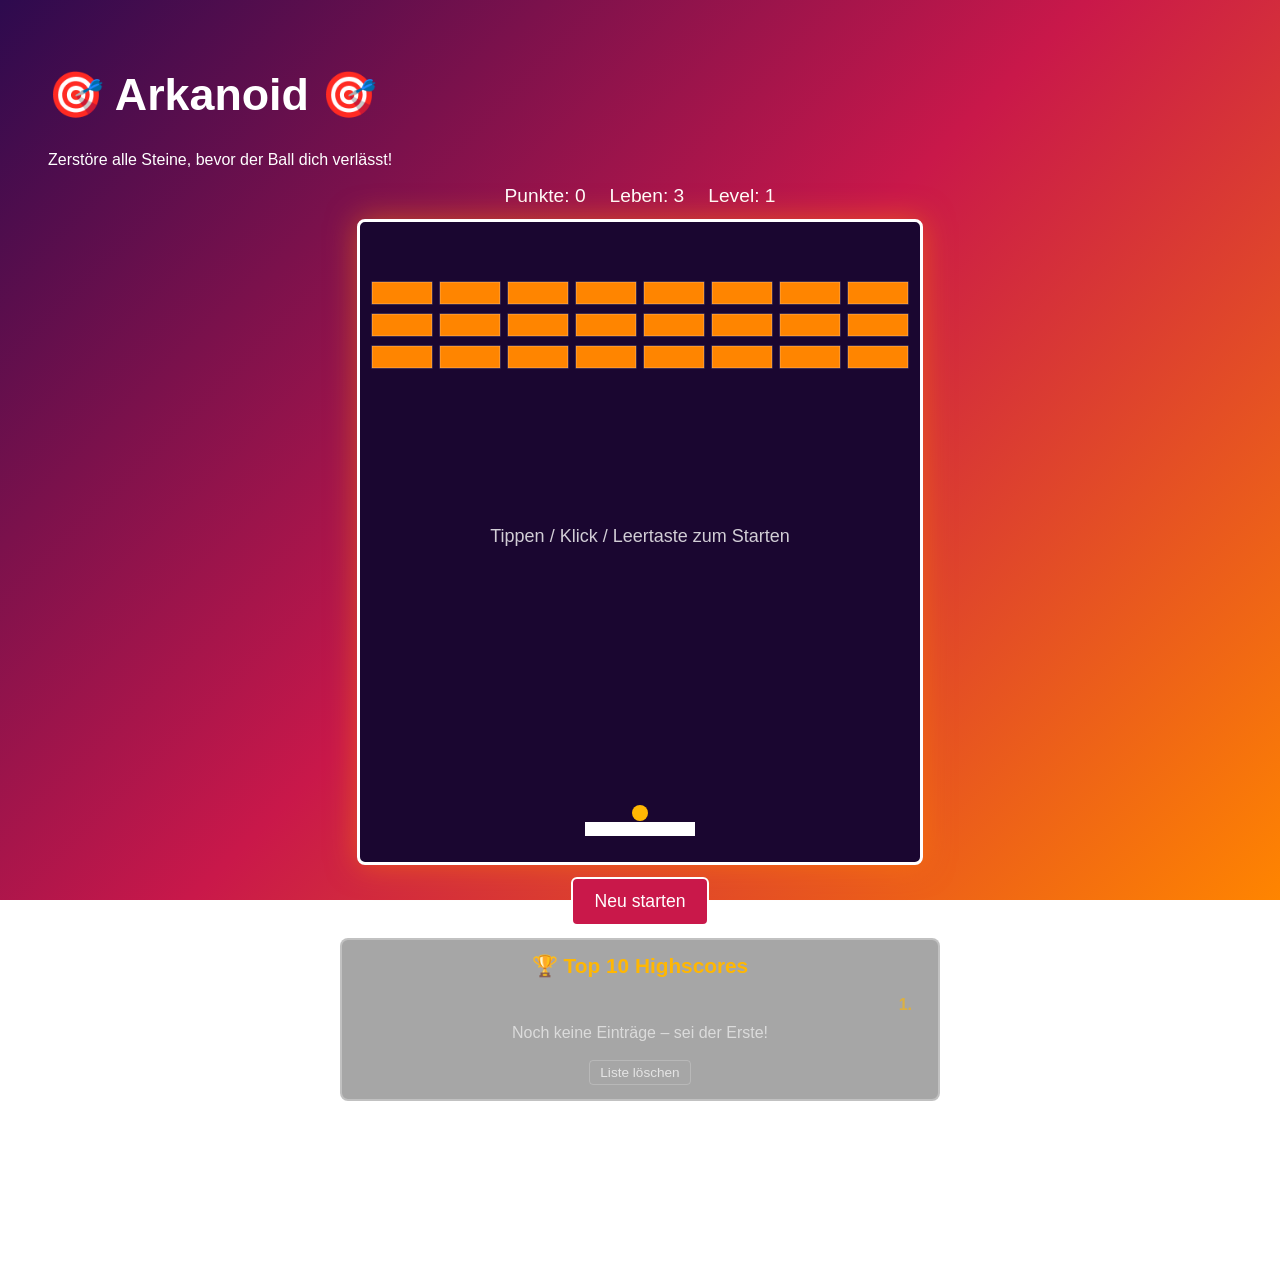
==== arkanoid.html @ d1460744 "Add Arkanoid game with levels, mobile support, and highscore list - Canvas-based Breakout/Arkanoid g" ====
<!DOCTYPE html>
<html lang="de">
<head>
    <meta charset="UTF-8">
    <meta name="viewport" content="width=device-width, initial-scale=1, maximum-scale=1, user-scalable=no, viewport-fit=cover">
    <meta name="theme-color" content="#2d0a4e">
    <title>Arkanoid – Digital Circus</title>
    <link rel="stylesheet" href="style.css">
    <style>
        html, body {
            overscroll-behavior: none;
        }
        .game-wrap {
            display: flex;
            flex-direction: column;
            align-items: center;
            gap: 12px;
        }
        canvas {
            background: #1a0630;
            border: 3px solid #fff;
            border-radius: 8px;
            box-shadow: 0 0 30px rgba(255, 133, 0, 0.5);
            display: block;
            max-width: 100%;
            max-height: calc(100vh - 180px);
            height: auto;
            width: auto;
            touch-action: none;
            user-select: none;
            -webkit-user-select: none;
            -webkit-tap-highlight-color: transparent;
        }
        .hud {
            font-size: 1.2em;
            display: flex;
            gap: 24px;
            flex-wrap: wrap;
            justify-content: center;
        }
        .info {
            text-align: center;
            max-width: 560px;
        }
        .back-link {
            color: #fff;
            text-decoration: underline;
            font-size: 1.1em;
        }
        button.restart {
            font-family: inherit;
            font-size: 1.1em;
            padding: 12px 22px;
            border: 2px solid #fff;
            border-radius: 6px;
            background: #c9184a;
            color: #fff;
            cursor: pointer;
            touch-action: manipulation;
        }
        button.restart:hover, button.restart:active {
            background: #ff8500;
        }
        .scoreboard {
            width: 100%;
            max-width: 560px;
            background: rgba(0, 0, 0, 0.35);
            border: 2px solid rgba(255, 255, 255, 0.3);
            border-radius: 8px;
            padding: 14px 18px;
        }
        .scoreboard h2 {
            margin: 0 0 10px 0;
            text-align: center;
            font-size: 1.3em;
            color: #ffb703;
        }
        .scoreboard ol {
            list-style: none;
            padding: 0;
            margin: 0;
            counter-reset: rank;
        }
        .scoreboard li {
            counter-increment: rank;
            display: grid;
            grid-template-columns: 2.2em 1fr auto;
            gap: 10px;
            padding: 6px 4px;
            border-bottom: 1px solid rgba(255, 255, 255, 0.12);
            align-items: baseline;
        }
        .scoreboard li:last-child {
            border-bottom: none;
        }
        .scoreboard li::before {
            content: counter(rank) ".";
            color: #ffb703;
            font-weight: bold;
            text-align: right;
        }
        .scoreboard li.new {
            background: rgba(255, 133, 0, 0.25);
            border-radius: 4px;
        }
        .scoreboard .empty {
            text-align: center;
            opacity: 0.6;
            padding: 8px;
        }
        .scoreboard .points {
            font-weight: bold;
            color: #ffb703;
        }
        .scoreboard .clear {
            display: block;
            margin: 10px auto 0;
            background: none;
            border: 1px solid rgba(255, 255, 255, 0.3);
            color: #fff;
            font-family: inherit;
            font-size: 0.85em;
            padding: 4px 10px;
            border-radius: 4px;
            cursor: pointer;
            opacity: 0.7;
        }
        .scoreboard .clear:hover {
            opacity: 1;
        }
        @media (max-width: 640px) {
            body {
                padding: 12px 8px;
            }
            h1 {
                font-size: 1.8em;
                margin-bottom: 4px;
            }
            .subtitle {
                font-size: 0.95em;
                margin-top: 0;
            }
            .hud {
                font-size: 1em;
                gap: 14px;
            }
            .info {
                font-size: 0.9em;
            }
        }
        @media (orientation: landscape) and (max-height: 500px) {
            body {
                padding: 6px;
            }
            header {
                display: none;
            }
            canvas {
                max-height: calc(100vh - 100px);
            }
        }
    </style>
</head>
<body>
    <div class="content">
        <header>
            <h1>🎯 Arkanoid 🎯</h1>
            <p class="subtitle">Zerstöre alle Steine, bevor der Ball dich verlässt!</p>
        </header>

        <div class="game-wrap">
            <div class="hud">
                <div>Punkte: <span id="score">0</span></div>
                <div>Leben: <span id="lives">3</span></div>
                <div>Level: <span id="level">1</span></div>
            </div>

            <canvas id="game" width="560" height="640"></canvas>

            <button class="restart" id="restart">Neu starten</button>

            <section class="scoreboard" aria-label="Top 10 Highscores">
                <h2>🏆 Top 10 Highscores</h2>
                <ol id="scores"></ol>
                <button type="button" class="clear" id="clearScores">Liste löschen</button>
            </section>

            <p class="info">
                <strong>Desktop:</strong> ← → oder Maus bewegen · Leertaste startet.<br>
                <strong>Handy:</strong> Finger auf dem Spielfeld ziehen · Tippen startet den Ball.
            </p>

            <a class="back-link" href="index.html">← Zurück zur Startseite</a>
        </div>
    </div>

    <script>
        const canvas = document.getElementById('game');
        const ctx = canvas.getContext('2d');
        const scoreEl = document.getElementById('score');
        const livesEl = document.getElementById('lives');
        const levelEl = document.getElementById('level');
        const restartBtn = document.getElementById('restart');
        const scoresEl = document.getElementById('scores');
        const clearScoresBtn = document.getElementById('clearScores');

        const SCORES_KEY = 'xddcc.arkanoid.scores';
        const MAX_SCORES = 10;

        function loadScores() {
            try {
                const raw = localStorage.getItem(SCORES_KEY);
                if (!raw) return [];
                const list = JSON.parse(raw);
                return Array.isArray(list) ? list : [];
            } catch (_) {
                return [];
            }
        }

        function saveScores(list) {
            try { localStorage.setItem(SCORES_KEY, JSON.stringify(list)); } catch (_) {}
        }

        function qualifies(points) {
            if (points <= 0) return false;
            const list = loadScores();
            if (list.length < MAX_SCORES) return true;
            return points > list[list.length - 1].points;
        }

        function submitScore(points, name, levelReached) {
            const list = loadScores();
            const entry = {
                name: (name || 'Anonym').slice(0, 16),
                points,
                level: levelReached,
                date: new Date().toISOString(),
            };
            list.push(entry);
            list.sort((a, b) => b.points - a.points);
            const trimmed = list.slice(0, MAX_SCORES);
            saveScores(trimmed);
            return trimmed.indexOf(entry);
        }

        function renderScores(highlightIndex = -1) {
            const list = loadScores();
            scoresEl.innerHTML = '';
            if (list.length === 0) {
                const li = document.createElement('li');
                li.className = 'empty';
                li.textContent = 'Noch keine Einträge – sei der Erste!';
                li.style.gridTemplateColumns = '1fr';
                scoresEl.appendChild(li);
                return;
            }
            list.forEach((entry, i) => {
                const li = document.createElement('li');
                if (i === highlightIndex) li.className = 'new';
                const name = document.createElement('span');
                name.textContent = entry.name;
                const pts = document.createElement('span');
                pts.className = 'points';
                pts.textContent = entry.points + ' Pkt.';
                li.appendChild(name);
                li.appendChild(pts);
                scoresEl.appendChild(li);
            });
        }

        clearScoresBtn.addEventListener('click', () => {
            if (confirm('Alle Highscores löschen?')) {
                saveScores([]);
                renderScores();
            }
        });

        const W = canvas.width;
        const H = canvas.height;

        const paddle = { w: 100, h: 14, x: W / 2 - 50, y: H - 40, speed: 7 };
        const ball = { x: W / 2, y: paddle.y - 10, r: 8, vx: 0, vy: 0, stuck: true };

        const brick = { cols: 8, w: 60, h: 22, padX: 8, padY: 10, offTop: 60 };
        const HIT_COLORS = { 1: '#ff8500', 2: '#c9184a', 3: '#2d0a4e' };

        const LEVELS = [
            { rows: 3, pattern: 'full',     paddleW: 110, baseSpeed: 6.0, speedGain: 1.000, toughRows: 0 },
            { rows: 4, pattern: 'full',     paddleW: 100, baseSpeed: 6.5, speedGain: 1.010, toughRows: 0 },
            { rows: 5, pattern: 'pyramid',  paddleW:  90, baseSpeed: 7.0, speedGain: 1.015, toughRows: 1 },
            { rows: 6, pattern: 'gaps',     paddleW:  80, baseSpeed: 7.5, speedGain: 1.020, toughRows: 2 },
            { rows: 7, pattern: 'checker',  paddleW:  70, baseSpeed: 8.0, speedGain: 1.025, toughRows: 3 },
        ];
        const MAX_BALL_SPEED = 14;

        function levelConfig() {
            return LEVELS[Math.min(level, LEVELS.length) - 1];
        }

        function patternVisible(pattern, r, c, rows, cols) {
            if (pattern === 'full') return true;
            if (pattern === 'pyramid') {
                const inset = (rows - 1 - r);
                return c >= inset && c < cols - inset;
            }
            if (pattern === 'gaps') {
                return c % 3 !== 2;
            }
            if (pattern === 'checker') {
                return (r + c) % 2 === 0 || r === 0 || r === rows - 1;
            }
            return true;
        }

        let bricks = [];
        let score = 0;
        let lives = 3;
        let level = 1;
        let gameOver = false;
        let won = false;
        let scoreHandled = false;

        function endGame(didWin) {
            if (gameOver) return;
            gameOver = true;
            won = didWin;
            if (scoreHandled) return;
            scoreHandled = true;
            setTimeout(() => {
                if (!qualifies(score)) {
                    renderScores();
                    return;
                }
                const defaultName = localStorage.getItem('xddcc.arkanoid.lastName') || '';
                const name = (prompt('🎉 Highscore! Dein Name:', defaultName) || '').trim();
                try { localStorage.setItem('xddcc.arkanoid.lastName', name); } catch (_) {}
                const idx = submitScore(score, name, level);
                renderScores(idx);
            }, 50);
        }

        const keys = {};
        document.addEventListener('keydown', (e) => {
            keys[e.key] = true;
            if (e.key === ' ' && ball.stuck && !gameOver) {
                launchBall();
                e.preventDefault();
            }
        });
        document.addEventListener('keyup', (e) => { keys[e.key] = false; });

        canvas.addEventListener('mousemove', (e) => {
            const rect = canvas.getBoundingClientRect();
            const scale = canvas.width / rect.width;
            const mx = (e.clientX - rect.left) * scale;
            paddle.x = Math.max(0, Math.min(W - paddle.w, mx - paddle.w / 2));
        });

        canvas.addEventListener('click', () => {
            if (ball.stuck && !gameOver) launchBall();
        });

        canvas.addEventListener('touchmove', (e) => {
            e.preventDefault();
            const rect = canvas.getBoundingClientRect();
            const scale = canvas.width / rect.width;
            const tx = (e.touches[0].clientX - rect.left) * scale;
            paddle.x = Math.max(0, Math.min(W - paddle.w, tx - paddle.w / 2));
        }, { passive: false });

        canvas.addEventListener('touchstart', (e) => {
            e.preventDefault();
            const rect = canvas.getBoundingClientRect();
            const scale = canvas.width / rect.width;
            const tx = (e.touches[0].clientX - rect.left) * scale;
            paddle.x = Math.max(0, Math.min(W - paddle.w, tx - paddle.w / 2));
            if (ball.stuck && !gameOver) launchBall();
        }, { passive: false });

        restartBtn.addEventListener('click', resetGame);

        function buildBricks() {
            bricks = [];
            const cfg = levelConfig();
            const totalW = brick.cols * brick.w + (brick.cols - 1) * brick.padX;
            const offLeft = (W - totalW) / 2;
            for (let r = 0; r < cfg.rows; r++) {
                for (let c = 0; c < brick.cols; c++) {
                    if (!patternVisible(cfg.pattern, r, c, cfg.rows, brick.cols)) continue;
                    const hits = Math.min(3, Math.max(1, cfg.toughRows - r + 1));
                    bricks.push({
                        x: offLeft + c * (brick.w + brick.padX),
                        y: brick.offTop + r * (brick.h + brick.padY),
                        maxHits: hits,
                        hits: hits,
                        alive: true,
                    });
                }
            }
        }

        function launchBall() {
            ball.stuck = false;
            const angle = (Math.random() * 0.6 - 0.3) - Math.PI / 2;
            const speed = levelConfig().baseSpeed;
            ball.vx = Math.cos(angle) * speed;
            ball.vy = Math.sin(angle) * speed;
        }

        function resetBall() {
            ball.stuck = true;
            ball.vx = 0;
            ball.vy = 0;
            ball.x = paddle.x + paddle.w / 2;
            ball.y = paddle.y - ball.r - 1;
        }

        function applyLevelSetup() {
            paddle.w = levelConfig().paddleW;
            paddle.x = W / 2 - paddle.w / 2;
            buildBricks();
            resetBall();
        }

        function resetGame() {
            score = 0;
            lives = 3;
            level = 1;
            gameOver = false;
            won = false;
            scoreHandled = false;
            applyLevelSetup();
            updateHud();
        }

        function nextLevel() {
            level += 1;
            applyLevelSetup();
            updateHud();
        }

        function updateHud() {
            scoreEl.textContent = score;
            livesEl.textContent = lives;
            levelEl.textContent = level;
        }

        function update() {
            if (gameOver) return;

            if (keys['ArrowLeft'] || keys['a'] || keys['A']) paddle.x -= paddle.speed;
            if (keys['ArrowRight'] || keys['d'] || keys['D']) paddle.x += paddle.speed;
            paddle.x = Math.max(0, Math.min(W - paddle.w, paddle.x));

            if (ball.stuck) {
                ball.x = paddle.x + paddle.w / 2;
                ball.y = paddle.y - ball.r - 1;
                return;
            }

            ball.x += ball.vx;
            ball.y += ball.vy;

            if (ball.x - ball.r < 0) { ball.x = ball.r; ball.vx *= -1; }
            if (ball.x + ball.r > W) { ball.x = W - ball.r; ball.vx *= -1; }
            if (ball.y - ball.r < 0) { ball.y = ball.r; ball.vy *= -1; }

            if (
                ball.y + ball.r >= paddle.y &&
                ball.y + ball.r <= paddle.y + paddle.h &&
                ball.x >= paddle.x &&
                ball.x <= paddle.x + paddle.w &&
                ball.vy > 0
            ) {
                const hit = (ball.x - (paddle.x + paddle.w / 2)) / (paddle.w / 2);
                const angle = hit * (Math.PI / 3);
                const speed = Math.min(MAX_BALL_SPEED, Math.hypot(ball.vx, ball.vy) * levelConfig().speedGain);
                ball.vx = speed * Math.sin(angle);
                ball.vy = -Math.abs(speed * Math.cos(angle));
                ball.y = paddle.y - ball.r - 1;
            }

            for (const b of bricks) {
                if (!b.alive) continue;
                if (
                    ball.x + ball.r > b.x &&
                    ball.x - ball.r < b.x + brick.w &&
                    ball.y + ball.r > b.y &&
                    ball.y - ball.r < b.y + brick.h
                ) {
                    b.hits -= 1;
                    score += 10 * b.maxHits;
                    if (b.hits <= 0) b.alive = false;
                    updateHud();

                    const prevX = ball.x - ball.vx;
                    const prevY = ball.y - ball.vy;
                    const fromSide = prevX < b.x || prevX > b.x + brick.w;
                    const fromTopBottom = prevY < b.y || prevY > b.y + brick.h;
                    if (fromSide && !fromTopBottom) ball.vx *= -1;
                    else ball.vy *= -1;
                    break;
                }
            }

            if (ball.y - ball.r > H) {
                lives -= 1;
                updateHud();
                if (lives <= 0) endGame(false);
                else resetBall();
            }

            if (bricks.every((b) => !b.alive)) {
                if (level >= LEVELS.length) endGame(true);
                else nextLevel();
            }
        }

        function draw() {
            ctx.clearRect(0, 0, W, H);

            for (const b of bricks) {
                if (!b.alive) continue;
                ctx.fillStyle = HIT_COLORS[b.hits] || '#ff8500';
                ctx.fillRect(b.x, b.y, brick.w, brick.h);
                ctx.strokeStyle = 'rgba(255,255,255,0.3)';
                ctx.strokeRect(b.x, b.y, brick.w, brick.h);
                if (b.maxHits > 1) {
                    ctx.fillStyle = '#fff';
                    ctx.textAlign = 'center';
                    ctx.font = 'bold 14px sans-serif';
                    ctx.fillText(b.hits, b.x + brick.w / 2, b.y + brick.h / 2 + 5);
                }
            }

            ctx.fillStyle = '#fff';
            ctx.fillRect(paddle.x, paddle.y, paddle.w, paddle.h);

            ctx.beginPath();
            ctx.arc(ball.x, ball.y, ball.r, 0, Math.PI * 2);
            ctx.fillStyle = '#ffb703';
            ctx.fill();

            if (gameOver) {
                ctx.fillStyle = 'rgba(0,0,0,0.6)';
                ctx.fillRect(0, H / 2 - 60, W, 120);
                ctx.fillStyle = '#fff';
                ctx.textAlign = 'center';
                ctx.font = 'bold 36px sans-serif';
                ctx.fillText(won ? 'Gewonnen! 🎉' : 'Game Over', W / 2, H / 2);
                ctx.font = '20px sans-serif';
                ctx.fillText('Punkte: ' + score, W / 2, H / 2 + 32);
            } else if (ball.stuck) {
                ctx.fillStyle = 'rgba(255,255,255,0.8)';
                ctx.textAlign = 'center';
                ctx.font = '18px sans-serif';
                ctx.fillText('Tippen / Klick / Leertaste zum Starten', W / 2, H / 2);
            }
        }

        function loop() {
            update();
            draw();
            requestAnimationFrame(loop);
        }

        resetGame();
        renderScores();
        loop();
    </script>
</body>
</html>
---- style.css ----
body {
    font-family: 'Trebuchet MS', 'Comic Sans MS', sans-serif;
    background: linear-gradient(135deg, #2d0a4e 0%, #c9184a 50%, #ff8500 100%);
    background-attachment: fixed;
    min-height: 100vh;
    color: #fff;
    padding: 40px 20px;
}

.content {
    padding: 20px;
    border-radius: 10px;
}

.name {
    font-size: 2.5em;
    font-weight: bold;
    color: #ffffff;
    margin-top: 25px;
}

h1 {
    font-size: 2.8em;
    margin-top: 0;
}

h2 {
    margin-top: 0;
}
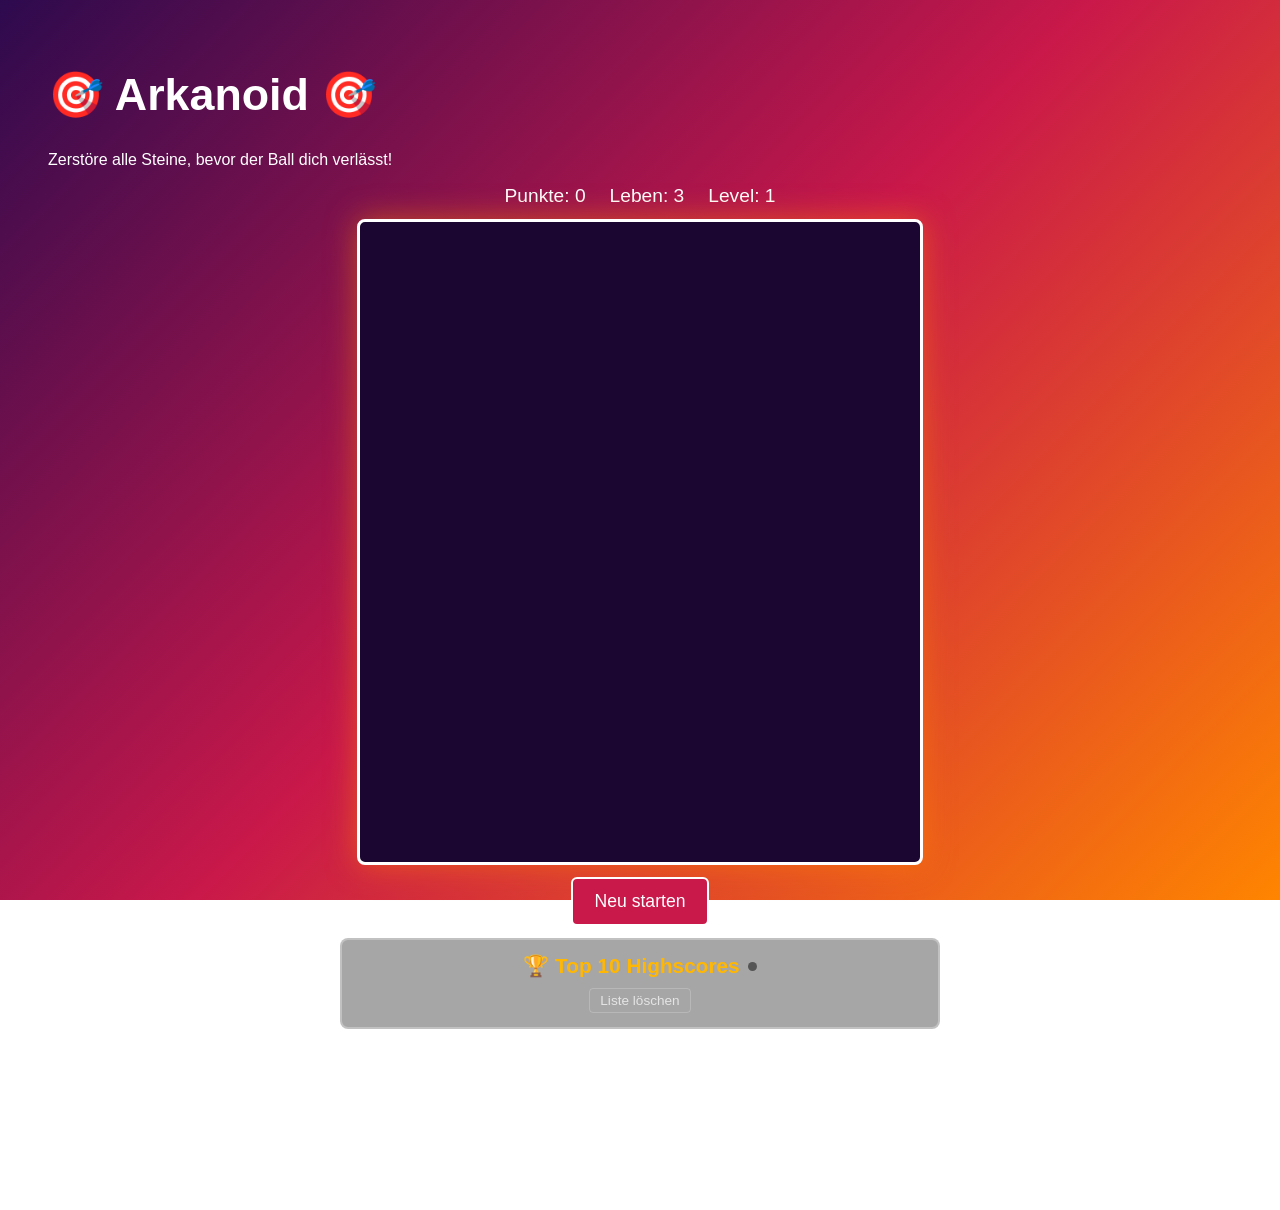
==== commit 4a3c40b8: "adding rxforge app and token" ====
--- a/arkanoid.html
+++ b/arkanoid.html
@@ -7,9 +7,7 @@
     <title>Arkanoid – Digital Circus</title>
     <link rel="stylesheet" href="style.css">
     <style>
-        html, body {
-            overscroll-behavior: none;
-        }
+        html, body { overscroll-behavior: none; }
         .game-wrap {
             display: flex;
             flex-direction: column;
@@ -38,15 +36,8 @@
             flex-wrap: wrap;
             justify-content: center;
         }
-        .info {
-            text-align: center;
-            max-width: 560px;
-        }
-        .back-link {
-            color: #fff;
-            text-decoration: underline;
-            font-size: 1.1em;
-        }
+        .info { text-align: center; max-width: 560px; }
+        .back-link { color: #fff; text-decoration: underline; font-size: 1.1em; }
         button.restart {
             font-family: inherit;
             font-size: 1.1em;
@@ -58,14 +49,12 @@
             cursor: pointer;
             touch-action: manipulation;
         }
-        button.restart:hover, button.restart:active {
-            background: #ff8500;
-        }
+        button.restart:hover, button.restart:active { background: #ff8500; }
         .scoreboard {
             width: 100%;
             max-width: 560px;
-            background: rgba(0, 0, 0, 0.35);
-            border: 2px solid rgba(255, 255, 255, 0.3);
+            background: rgba(0,0,0,0.35);
+            border: 2px solid rgba(255,255,255,0.3);
             border-radius: 8px;
             padding: 14px 18px;
         }
@@ -74,7 +63,23 @@
             text-align: center;
             font-size: 1.3em;
             color: #ffb703;
-        }
+            display: flex;
+            align-items: center;
+            justify-content: center;
+            gap: 8px;
+        }
+        .sync-dot {
+            width: 9px;
+            height: 9px;
+            border-radius: 50%;
+            background: #555;
+            flex-shrink: 0;
+            transition: background 0.3s;
+        }
+        .sync-dot.syncing { background: #ffb703; animation: blink 1s infinite; }
+        .sync-dot.ok      { background: #4caf50; }
+        .sync-dot.error   { background: #f44336; }
+        @keyframes blink { 0%,100%{opacity:1} 50%{opacity:.3} }
         .scoreboard ol {
             list-style: none;
             padding: 0;
@@ -87,36 +92,19 @@
             grid-template-columns: 2.2em 1fr auto;
             gap: 10px;
             padding: 6px 4px;
-            border-bottom: 1px solid rgba(255, 255, 255, 0.12);
+            border-bottom: 1px solid rgba(255,255,255,0.12);
             align-items: baseline;
         }
-        .scoreboard li:last-child {
-            border-bottom: none;
-        }
-        .scoreboard li::before {
-            content: counter(rank) ".";
-            color: #ffb703;
-            font-weight: bold;
-            text-align: right;
-        }
-        .scoreboard li.new {
-            background: rgba(255, 133, 0, 0.25);
-            border-radius: 4px;
-        }
-        .scoreboard .empty {
-            text-align: center;
-            opacity: 0.6;
-            padding: 8px;
-        }
-        .scoreboard .points {
-            font-weight: bold;
-            color: #ffb703;
-        }
+        .scoreboard li:last-child { border-bottom: none; }
+        .scoreboard li::before { content: counter(rank) "."; color: #ffb703; font-weight: bold; text-align: right; }
+        .scoreboard li.new { background: rgba(255,133,0,0.25); border-radius: 4px; }
+        .scoreboard .empty { text-align: center; opacity: 0.6; padding: 8px; }
+        .scoreboard .points { font-weight: bold; color: #ffb703; }
         .scoreboard .clear {
             display: block;
             margin: 10px auto 0;
             background: none;
-            border: 1px solid rgba(255, 255, 255, 0.3);
+            border: 1px solid rgba(255,255,255,0.3);
             color: #fff;
             font-family: inherit;
             font-size: 0.85em;
@@ -125,39 +113,18 @@
             cursor: pointer;
             opacity: 0.7;
         }
-        .scoreboard .clear:hover {
-            opacity: 1;
-        }
+        .scoreboard .clear:hover { opacity: 1; }
         @media (max-width: 640px) {
-            body {
-                padding: 12px 8px;
-            }
-            h1 {
-                font-size: 1.8em;
-                margin-bottom: 4px;
-            }
-            .subtitle {
-                font-size: 0.95em;
-                margin-top: 0;
-            }
-            .hud {
-                font-size: 1em;
-                gap: 14px;
-            }
-            .info {
-                font-size: 0.9em;
-            }
+            body { padding: 12px 8px; }
+            h1 { font-size: 1.8em; margin-bottom: 4px; }
+            .subtitle { font-size: 0.95em; margin-top: 0; }
+            .hud { font-size: 1em; gap: 14px; }
+            .info { font-size: 0.9em; }
         }
         @media (orientation: landscape) and (max-height: 500px) {
-            body {
-                padding: 6px;
-            }
-            header {
-                display: none;
-            }
-            canvas {
-                max-height: calc(100vh - 100px);
-            }
+            body { padding: 6px; }
+            header { display: none; }
+            canvas { max-height: calc(100vh - 100px); }
         }
     </style>
 </head>
@@ -180,7 +147,7 @@
             <button class="restart" id="restart">Neu starten</button>
 
             <section class="scoreboard" aria-label="Top 10 Highscores">
-                <h2>🏆 Top 10 Highscores</h2>
+                <h2>🏆 Top 10 Highscores <span class="sync-dot" id="syncDot" title="Sync-Status"></span></h2>
                 <ol id="scores"></ol>
                 <button type="button" class="clear" id="clearScores">Liste löschen</button>
             </section>
@@ -194,58 +161,242 @@
         </div>
     </div>
 
-    <script>
-        const canvas = document.getElementById('game');
-        const ctx = canvas.getContext('2d');
-        const scoreEl = document.getElementById('score');
-        const livesEl = document.getElementById('lives');
-        const levelEl = document.getElementById('level');
-        const restartBtn = document.getElementById('restart');
-        const scoresEl = document.getElementById('scores');
+    <script type="module">
+        import { createRxDatabase, addRxPlugin } from 'https://esm.sh/rxdb@15';
+        import { getRxStorageDexie }             from 'https://esm.sh/rxdb@15/plugins/storage-dexie';
+        import { replicateRxCollection }         from 'https://esm.sh/rxdb@15/plugins/replication';
+        import { RxDBLeaderElectionPlugin }      from 'https://esm.sh/rxdb@15/plugins/leader-election';
+        import { Observable }                    from 'https://esm.sh/rxjs@7';
+
+        addRxPlugin(RxDBLeaderElectionPlugin);
+
+        // ── Config ────────────────────────────────────────────────────────────────
+        const RXFT_TOKEN  = 'rxft_bab9f1c7b33f7a9376e0c65631a6af1e7e9382f41e476e4d2f7f0dbf077afd87';
+        const RXFORGE_APP = 'e4d1cafa-0c96-4645-8407-967a4eb14535';
+        const BASE_URL    = 'https://rxforge.de';
+        const SYNC_URL    = `${BASE_URL}/api/v1/sync/${RXFORGE_APP}`;
+        const MAX_SCORES  = 10;
+
+        // ── DOM ──────────────────────────────────────────────────────────────────
+        const canvas         = document.getElementById('game');
+        const ctx            = canvas.getContext('2d');
+        const scoreEl        = document.getElementById('score');
+        const livesEl        = document.getElementById('lives');
+        const levelEl        = document.getElementById('level');
+        const restartBtn     = document.getElementById('restart');
+        const scoresEl       = document.getElementById('scores');
         const clearScoresBtn = document.getElementById('clearScores');
-
-        const SCORES_KEY = 'xddcc.arkanoid.scores';
-        const MAX_SCORES = 10;
-
-        function loadScores() {
-            try {
-                const raw = localStorage.getItem(SCORES_KEY);
-                if (!raw) return [];
-                const list = JSON.parse(raw);
-                return Array.isArray(list) ? list : [];
-            } catch (_) {
-                return [];
-            }
-        }
-
-        function saveScores(list) {
-            try { localStorage.setItem(SCORES_KEY, JSON.stringify(list)); } catch (_) {}
-        }
-
-        function qualifies(points) {
+        const syncDot        = document.getElementById('syncDot');
+
+        // ── Sync-Status UI ────────────────────────────────────────────────────────
+        function setSyncStatus(state) {
+            syncDot.className = `sync-dot ${state}`;
+            syncDot.title = { syncing: 'Synchronisierung…', ok: 'Synchronisiert', error: 'Sync-Fehler' }[state] ?? '';
+        }
+
+        // ── JWT-Cache für Push-Requests ───────────────────────────────────────────
+        let _jwtCache = null;
+
+        async function getWriteToken() {
+            const now = Date.now();
+            if (_jwtCache && _jwtCache.expiresAt - now > 2 * 60_000) return _jwtCache.token;
+            const res = await fetch(`${BASE_URL}/api/v1/auth/token/exchange`, {
+                method:  'POST',
+                headers: { 'Content-Type': 'application/json' },
+                body:    JSON.stringify({ token: RXFT_TOKEN }),
+            });
+            if (!res.ok) throw new Error(`Token exchange failed: ${res.status}`);
+            const { access_token, expires_in } = await res.json();
+            _jwtCache = { token: access_token, expiresAt: now + expires_in * 1_000 };
+            return _jwtCache.token;
+        }
+
+        // ── RxDB Init ─────────────────────────────────────────────────────────────
+        const db = await createRxDatabase({
+            name:    'arkanoid_scores_v2',
+            storage: getRxStorageDexie(),
+        });
+
+        await db.addCollections({
+            scores: {
+                schema: {
+                    version:    0,
+                    primaryKey: 'id',
+                    type:       'object',
+                    properties: {
+                        id:        { type: 'string', maxLength: 100 },
+                        name:      { type: 'string', maxLength: 16  },
+                        points:    { type: 'number' },
+                        level:     { type: 'number' },
+                        date:      { type: 'string', maxLength: 50  },
+                        updatedAt: { type: 'number' },
+                    },
+                    required: ['id'],
+                },
+                conflictHandler: async ({ newDocumentState, realMasterState }) => {
+                    if (newDocumentState.updatedAt === realMasterState.updatedAt) {
+                        return { isEqual: true, documentData: realMasterState };
+                    }
+                    return {
+                        isEqual:      false,
+                        documentData: newDocumentState.updatedAt >= realMasterState.updatedAt
+                            ? newDocumentState
+                            : realMasterState,
+                    };
+                },
+            },
+        });
+
+        // ── RxForge Replication ───────────────────────────────────────────────────
+        function stripMeta(doc) {
+            if (!doc) return null;
+            const { _meta, _attachments, _rev, ...clean } = doc;
+            return clean;
+        }
+
+        const pullStream$ = new Observable(subscriber => {
+            let cancelled  = false;
+            let retryDelay = 1_000;
+
+            async function connect() {
+                if (cancelled) return;
+                try {
+                    const res = await fetch(`${SYNC_URL}/stream`, {
+                        headers: { Authorization: `Bearer ${RXFT_TOKEN}` },
+                    });
+                    if (!res.ok) throw new Error(`SSE HTTP ${res.status}`);
+                    retryDelay = 1_000;
+                    const reader  = res.body.getReader();
+                    const decoder = new TextDecoder();
+                    let buf = '';
+                    while (!cancelled) {
+                        const { value, done } = await reader.read();
+                        if (done) break;
+                        buf += decoder.decode(value, { stream: true });
+                        const lines = buf.split('\n');
+                        buf = lines.pop();
+                        for (const line of lines) {
+                            if (line.startsWith('data:')) {
+                                try { subscriber.next(JSON.parse(line.slice(5).trim())); } catch (_) {}
+                            }
+                        }
+                    }
+                } catch (e) {
+                    if (!cancelled) {
+                        setSyncStatus('error');
+                        console.error('[RxForge] SSE retry in', retryDelay, 'ms:', e);
+                        setTimeout(connect, retryDelay);
+                        retryDelay = Math.min(retryDelay * 2, 30_000);
+                    }
+                    return;
+                }
+                if (!cancelled) setTimeout(connect, 1_000);
+            }
+
+            connect();
+            return () => { cancelled = true; };
+        });
+
+        const replication = replicateRxCollection({
+            collection:            db.scores,
+            replicationIdentifier: `rxforge-${RXFORGE_APP}`,
+            live:                  true,
+            retryTime:             5_000,
+
+            pull: {
+                batchSize: 100,
+                stream$:   pullStream$,
+                handler:   async (checkpoint, batchSize) => {
+                    try {
+                        const ck  = checkpoint ?? '';
+                        const res = await fetch(
+                            `${SYNC_URL}/pull?checkpoint=${encodeURIComponent(ck)}&limit=${batchSize}`,
+                            { headers: { Authorization: `Bearer ${RXFT_TOKEN}` } },
+                        );
+                        const data = await res.json();
+                        setSyncStatus('ok');
+                        return { documents: data.documents ?? [], checkpoint: data.checkpoint ?? checkpoint };
+                    } catch (e) {
+                        setSyncStatus('error');
+                        console.error('[RxForge] Pull error:', e);
+                        return { documents: [], checkpoint };
+                    }
+                },
+            },
+
+            push: {
+                batchSize: 50,
+                handler:   async (rows) => {
+                    setSyncStatus('syncing');
+                    try {
+                        const jwt = await getWriteToken();
+                        const res = await fetch(`${SYNC_URL}/push`, {
+                            method:  'POST',
+                            headers: { Authorization: `Bearer ${jwt}`, 'Content-Type': 'application/json' },
+                            body:    JSON.stringify({
+                                rows: rows.map(row => ({
+                                    assumed_master_state: row.assumedMasterState ? stripMeta(row.assumedMasterState) : null,
+                                    new_document_state:   stripMeta(row.newDocumentState),
+                                })),
+                            }),
+                        });
+                        const data = await res.json();
+                        setSyncStatus('ok');
+                        return data.conflicts ?? [];
+                    } catch (e) {
+                        setSyncStatus('error');
+                        console.error('[RxForge] Push error:', e);
+                        throw e;
+                    }
+                },
+            },
+        });
+
+        replication.error$.subscribe(err => {
+            setSyncStatus('error');
+            console.error('[RxForge] Replication error:', err);
+        });
+
+        // ── Score Helpers ─────────────────────────────────────────────────────────
+        async function loadScores() {
+            const docs = await db.scores.find().exec();
+            return docs.map(d => d.toJSON())
+                .sort((a, b) => b.points - a.points)
+                .slice(0, MAX_SCORES);
+        }
+
+        async function qualifies(points) {
             if (points <= 0) return false;
-            const list = loadScores();
+            const list = await loadScores();
             if (list.length < MAX_SCORES) return true;
             return points > list[list.length - 1].points;
         }
 
-        function submitScore(points, name, levelReached) {
-            const list = loadScores();
+        let highlightId = null;
+
+        function generateId() {
+            const b = crypto.getRandomValues(new Uint8Array(16));
+            b[6] = (b[6] & 0x0f) | 0x40;
+            b[8] = (b[8] & 0x3f) | 0x80;
+            const h = [...b].map(x => x.toString(16).padStart(2, '0')).join('');
+            return `${h.slice(0,8)}-${h.slice(8,12)}-${h.slice(12,16)}-${h.slice(16,20)}-${h.slice(20)}`;
+        }
+
+        async function submitScore(points, name, levelReached) {
             const entry = {
-                name: (name || 'Anonym').slice(0, 16),
+                id:        generateId(),
+                name:      (name || 'Anonym').slice(0, 16),
                 points,
-                level: levelReached,
-                date: new Date().toISOString(),
+                level:     levelReached,
+                date:      new Date().toISOString(),
+                updatedAt: Date.now(),
             };
-            list.push(entry);
-            list.sort((a, b) => b.points - a.points);
-            const trimmed = list.slice(0, MAX_SCORES);
-            saveScores(trimmed);
-            return trimmed.indexOf(entry);
-        }
-
-        function renderScores(highlightIndex = -1) {
-            const list = loadScores();
+            highlightId = entry.id;
+            await db.scores.insert(entry);
+            setTimeout(() => { highlightId = null; }, 6_000);
+        }
+
+        function renderScoresList(list) {
             scoresEl.innerHTML = '';
             if (list.length === 0) {
                 const li = document.createElement('li');
@@ -255,126 +406,103 @@
                 scoresEl.appendChild(li);
                 return;
             }
-            list.forEach((entry, i) => {
-                const li = document.createElement('li');
-                if (i === highlightIndex) li.className = 'new';
-                const name = document.createElement('span');
-                name.textContent = entry.name;
+            list.forEach(entry => {
+                const li  = document.createElement('li');
+                if (entry.id === highlightId) li.className = 'new';
+                const nm  = document.createElement('span');
+                nm.textContent  = entry.name;
                 const pts = document.createElement('span');
-                pts.className = 'points';
+                pts.className   = 'points';
                 pts.textContent = entry.points + ' Pkt.';
-                li.appendChild(name);
+                li.appendChild(nm);
                 li.appendChild(pts);
                 scoresEl.appendChild(li);
             });
         }
 
-        clearScoresBtn.addEventListener('click', () => {
+        db.scores.find().$.subscribe(docs => {
+            const list = docs.map(d => d.toJSON())
+                .sort((a, b) => b.points - a.points)
+                .slice(0, MAX_SCORES);
+            renderScoresList(list);
+        });
+
+        clearScoresBtn.addEventListener('click', async () => {
             if (confirm('Alle Highscores löschen?')) {
-                saveScores([]);
-                renderScores();
-            }
-        });
-
+                const docs = await db.scores.find().exec();
+                await Promise.all(docs.map(d => d.remove()));
+            }
+        });
+
+        // ── Game Logic ────────────────────────────────────────────────────────────
         const W = canvas.width;
         const H = canvas.height;
 
         const paddle = { w: 100, h: 14, x: W / 2 - 50, y: H - 40, speed: 7 };
-        const ball = { x: W / 2, y: paddle.y - 10, r: 8, vx: 0, vy: 0, stuck: true };
+        const ball   = { x: W / 2, y: paddle.y - 10, r: 8, vx: 0, vy: 0, stuck: true };
 
         const brick = { cols: 8, w: 60, h: 22, padX: 8, padY: 10, offTop: 60 };
         const HIT_COLORS = { 1: '#ff8500', 2: '#c9184a', 3: '#2d0a4e' };
 
         const LEVELS = [
-            { rows: 3, pattern: 'full',     paddleW: 110, baseSpeed: 6.0, speedGain: 1.000, toughRows: 0 },
-            { rows: 4, pattern: 'full',     paddleW: 100, baseSpeed: 6.5, speedGain: 1.010, toughRows: 0 },
-            { rows: 5, pattern: 'pyramid',  paddleW:  90, baseSpeed: 7.0, speedGain: 1.015, toughRows: 1 },
-            { rows: 6, pattern: 'gaps',     paddleW:  80, baseSpeed: 7.5, speedGain: 1.020, toughRows: 2 },
-            { rows: 7, pattern: 'checker',  paddleW:  70, baseSpeed: 8.0, speedGain: 1.025, toughRows: 3 },
+            { rows: 3, pattern: 'full',    paddleW: 110, baseSpeed: 6.0, speedGain: 1.000, toughRows: 0 },
+            { rows: 4, pattern: 'full',    paddleW: 100, baseSpeed: 6.5, speedGain: 1.010, toughRows: 0 },
+            { rows: 5, pattern: 'pyramid', paddleW:  90, baseSpeed: 7.0, speedGain: 1.015, toughRows: 1 },
+            { rows: 6, pattern: 'gaps',    paddleW:  80, baseSpeed: 7.5, speedGain: 1.020, toughRows: 2 },
+            { rows: 7, pattern: 'checker', paddleW:  70, baseSpeed: 8.0, speedGain: 1.025, toughRows: 3 },
         ];
         const MAX_BALL_SPEED = 14;
 
-        function levelConfig() {
-            return LEVELS[Math.min(level, LEVELS.length) - 1];
-        }
+        function levelConfig() { return LEVELS[Math.min(level, LEVELS.length) - 1]; }
 
         function patternVisible(pattern, r, c, rows, cols) {
-            if (pattern === 'full') return true;
-            if (pattern === 'pyramid') {
-                const inset = (rows - 1 - r);
-                return c >= inset && c < cols - inset;
-            }
-            if (pattern === 'gaps') {
-                return c % 3 !== 2;
-            }
-            if (pattern === 'checker') {
-                return (r + c) % 2 === 0 || r === 0 || r === rows - 1;
-            }
+            if (pattern === 'full')    return true;
+            if (pattern === 'pyramid') { const inset = rows - 1 - r; return c >= inset && c < cols - inset; }
+            if (pattern === 'gaps')    return c % 3 !== 2;
+            if (pattern === 'checker') return (r + c) % 2 === 0 || r === 0 || r === rows - 1;
             return true;
         }
 
-        let bricks = [];
-        let score = 0;
-        let lives = 3;
-        let level = 1;
-        let gameOver = false;
-        let won = false;
-        let scoreHandled = false;
-
-        function endGame(didWin) {
+        let bricks = [], score = 0, lives = 3, level = 1;
+        let gameOver = false, won = false, scoreHandled = false;
+
+        async function endGame(didWin) {
             if (gameOver) return;
-            gameOver = true;
-            won = didWin;
+            gameOver = true; won = didWin;
             if (scoreHandled) return;
             scoreHandled = true;
-            setTimeout(() => {
-                if (!qualifies(score)) {
-                    renderScores();
-                    return;
-                }
-                const defaultName = localStorage.getItem('xddcc.arkanoid.lastName') || '';
-                const name = (prompt('🎉 Highscore! Dein Name:', defaultName) || '').trim();
-                try { localStorage.setItem('xddcc.arkanoid.lastName', name); } catch (_) {}
-                const idx = submitScore(score, name, level);
-                renderScores(idx);
-            }, 50);
+            await new Promise(r => setTimeout(r, 50));
+            if (!(await qualifies(score))) return;
+            const defaultName = localStorage.getItem('xddcc.arkanoid.lastName') || '';
+            const name = (prompt('🎉 Highscore! Dein Name:', defaultName) || '').trim();
+            try { localStorage.setItem('xddcc.arkanoid.lastName', name); } catch (_) {}
+            await submitScore(score, name, level);
         }
 
         const keys = {};
-        document.addEventListener('keydown', (e) => {
+        document.addEventListener('keydown', e => {
             keys[e.key] = true;
-            if (e.key === ' ' && ball.stuck && !gameOver) {
-                launchBall();
-                e.preventDefault();
-            }
-        });
-        document.addEventListener('keyup', (e) => { keys[e.key] = false; });
-
-        canvas.addEventListener('mousemove', (e) => {
+            if (e.key === ' ' && ball.stuck && !gameOver) { launchBall(); e.preventDefault(); }
+        });
+        document.addEventListener('keyup', e => { keys[e.key] = false; });
+
+        canvas.addEventListener('mousemove', e => {
             const rect = canvas.getBoundingClientRect();
-            const scale = canvas.width / rect.width;
-            const mx = (e.clientX - rect.left) * scale;
-            paddle.x = Math.max(0, Math.min(W - paddle.w, mx - paddle.w / 2));
-        });
-
-        canvas.addEventListener('click', () => {
-            if (ball.stuck && !gameOver) launchBall();
-        });
-
-        canvas.addEventListener('touchmove', (e) => {
+            paddle.x = Math.max(0, Math.min(W - paddle.w, (e.clientX - rect.left) * (W / rect.width) - paddle.w / 2));
+        });
+
+        canvas.addEventListener('click', () => { if (ball.stuck && !gameOver) launchBall(); });
+
+        canvas.addEventListener('touchmove', e => {
             e.preventDefault();
             const rect = canvas.getBoundingClientRect();
-            const scale = canvas.width / rect.width;
-            const tx = (e.touches[0].clientX - rect.left) * scale;
-            paddle.x = Math.max(0, Math.min(W - paddle.w, tx - paddle.w / 2));
+            paddle.x = Math.max(0, Math.min(W - paddle.w, (e.touches[0].clientX - rect.left) * (W / rect.width) - paddle.w / 2));
         }, { passive: false });
 
-        canvas.addEventListener('touchstart', (e) => {
+        canvas.addEventListener('touchstart', e => {
             e.preventDefault();
             const rect = canvas.getBoundingClientRect();
-            const scale = canvas.width / rect.width;
-            const tx = (e.touches[0].clientX - rect.left) * scale;
-            paddle.x = Math.max(0, Math.min(W - paddle.w, tx - paddle.w / 2));
+            paddle.x = Math.max(0, Math.min(W - paddle.w, (e.touches[0].clientX - rect.left) * (W / rect.width) - paddle.w / 2));
             if (ball.stuck && !gameOver) launchBall();
         }, { passive: false });
 
@@ -382,20 +510,14 @@
 
         function buildBricks() {
             bricks = [];
-            const cfg = levelConfig();
-            const totalW = brick.cols * brick.w + (brick.cols - 1) * brick.padX;
+            const cfg     = levelConfig();
+            const totalW  = brick.cols * brick.w + (brick.cols - 1) * brick.padX;
             const offLeft = (W - totalW) / 2;
             for (let r = 0; r < cfg.rows; r++) {
                 for (let c = 0; c < brick.cols; c++) {
                     if (!patternVisible(cfg.pattern, r, c, cfg.rows, brick.cols)) continue;
                     const hits = Math.min(3, Math.max(1, cfg.toughRows - r + 1));
-                    bricks.push({
-                        x: offLeft + c * (brick.w + brick.padX),
-                        y: brick.offTop + r * (brick.h + brick.padY),
-                        maxHits: hits,
-                        hits: hits,
-                        alive: true,
-                    });
+                    bricks.push({ x: offLeft + c * (brick.w + brick.padX), y: brick.offTop + r * (brick.h + brick.padY), maxHits: hits, hits, alive: true });
                 }
             }
         }
@@ -409,9 +531,7 @@
         }
 
         function resetBall() {
-            ball.stuck = true;
-            ball.vx = 0;
-            ball.vy = 0;
+            ball.stuck = true; ball.vx = 0; ball.vy = 0;
             ball.x = paddle.x + paddle.w / 2;
             ball.y = paddle.y - ball.r - 1;
         }
@@ -419,26 +539,16 @@
         function applyLevelSetup() {
             paddle.w = levelConfig().paddleW;
             paddle.x = W / 2 - paddle.w / 2;
-            buildBricks();
-            resetBall();
+            buildBricks(); resetBall();
         }
 
         function resetGame() {
-            score = 0;
-            lives = 3;
-            level = 1;
-            gameOver = false;
-            won = false;
-            scoreHandled = false;
-            applyLevelSetup();
-            updateHud();
-        }
-
-        function nextLevel() {
-            level += 1;
-            applyLevelSetup();
-            updateHud();
-        }
+            score = 0; lives = 3; level = 1;
+            gameOver = false; won = false; scoreHandled = false;
+            applyLevelSetup(); updateHud();
+        }
+
+        function nextLevel() { level += 1; applyLevelSetup(); updateHud(); }
 
         function updateHud() {
             scoreEl.textContent = score;
@@ -449,55 +559,41 @@
         function update() {
             if (gameOver) return;
 
-            if (keys['ArrowLeft'] || keys['a'] || keys['A']) paddle.x -= paddle.speed;
+            if (keys['ArrowLeft']  || keys['a'] || keys['A']) paddle.x -= paddle.speed;
             if (keys['ArrowRight'] || keys['d'] || keys['D']) paddle.x += paddle.speed;
             paddle.x = Math.max(0, Math.min(W - paddle.w, paddle.x));
 
-            if (ball.stuck) {
-                ball.x = paddle.x + paddle.w / 2;
-                ball.y = paddle.y - ball.r - 1;
-                return;
-            }
+            if (ball.stuck) { ball.x = paddle.x + paddle.w / 2; ball.y = paddle.y - ball.r - 1; return; }
 
             ball.x += ball.vx;
             ball.y += ball.vy;
 
-            if (ball.x - ball.r < 0) { ball.x = ball.r; ball.vx *= -1; }
+            if (ball.x - ball.r < 0) { ball.x = ball.r;     ball.vx *= -1; }
             if (ball.x + ball.r > W) { ball.x = W - ball.r; ball.vx *= -1; }
-            if (ball.y - ball.r < 0) { ball.y = ball.r; ball.vy *= -1; }
+            if (ball.y - ball.r < 0) { ball.y = ball.r;     ball.vy *= -1; }
 
             if (
-                ball.y + ball.r >= paddle.y &&
-                ball.y + ball.r <= paddle.y + paddle.h &&
-                ball.x >= paddle.x &&
-                ball.x <= paddle.x + paddle.w &&
-                ball.vy > 0
+                ball.y + ball.r >= paddle.y && ball.y + ball.r <= paddle.y + paddle.h &&
+                ball.x >= paddle.x && ball.x <= paddle.x + paddle.w && ball.vy > 0
             ) {
-                const hit = (ball.x - (paddle.x + paddle.w / 2)) / (paddle.w / 2);
+                const hit   = (ball.x - (paddle.x + paddle.w / 2)) / (paddle.w / 2);
                 const angle = hit * (Math.PI / 3);
                 const speed = Math.min(MAX_BALL_SPEED, Math.hypot(ball.vx, ball.vy) * levelConfig().speedGain);
                 ball.vx = speed * Math.sin(angle);
                 ball.vy = -Math.abs(speed * Math.cos(angle));
-                ball.y = paddle.y - ball.r - 1;
+                ball.y  = paddle.y - ball.r - 1;
             }
 
             for (const b of bricks) {
                 if (!b.alive) continue;
-                if (
-                    ball.x + ball.r > b.x &&
-                    ball.x - ball.r < b.x + brick.w &&
-                    ball.y + ball.r > b.y &&
-                    ball.y - ball.r < b.y + brick.h
-                ) {
-                    b.hits -= 1;
-                    score += 10 * b.maxHits;
+                if (ball.x + ball.r > b.x && ball.x - ball.r < b.x + brick.w &&
+                    ball.y + ball.r > b.y && ball.y - ball.r < b.y + brick.h) {
+                    b.hits  -= 1;
+                    score   += 10 * b.maxHits;
                     if (b.hits <= 0) b.alive = false;
                     updateHud();
-
-                    const prevX = ball.x - ball.vx;
-                    const prevY = ball.y - ball.vy;
-                    const fromSide = prevX < b.x || prevX > b.x + brick.w;
-                    const fromTopBottom = prevY < b.y || prevY > b.y + brick.h;
+                    const fromSide      = (ball.x - ball.vx) < b.x || (ball.x - ball.vx) > b.x + brick.w;
+                    const fromTopBottom = (ball.y - ball.vy) < b.y || (ball.y - ball.vy) > b.y + brick.h;
                     if (fromSide && !fromTopBottom) ball.vx *= -1;
                     else ball.vy *= -1;
                     break;
@@ -505,14 +601,13 @@
             }
 
             if (ball.y - ball.r > H) {
-                lives -= 1;
-                updateHud();
-                if (lives <= 0) endGame(false);
+                lives -= 1; updateHud();
+                if (lives <= 0) endGame(false).catch(console.warn);
                 else resetBall();
             }
 
-            if (bricks.every((b) => !b.alive)) {
-                if (level >= LEVELS.length) endGame(true);
+            if (bricks.every(b => !b.alive)) {
+                if (level >= LEVELS.length) endGame(true).catch(console.warn);
                 else nextLevel();
             }
         }
@@ -522,13 +617,12 @@
 
             for (const b of bricks) {
                 if (!b.alive) continue;
-                ctx.fillStyle = HIT_COLORS[b.hits] || '#ff8500';
+                ctx.fillStyle   = HIT_COLORS[b.hits] || '#ff8500';
                 ctx.fillRect(b.x, b.y, brick.w, brick.h);
                 ctx.strokeStyle = 'rgba(255,255,255,0.3)';
                 ctx.strokeRect(b.x, b.y, brick.w, brick.h);
                 if (b.maxHits > 1) {
-                    ctx.fillStyle = '#fff';
-                    ctx.textAlign = 'center';
+                    ctx.fillStyle = '#fff'; ctx.textAlign = 'center';
                     ctx.font = 'bold 14px sans-serif';
                     ctx.fillText(b.hits, b.x + brick.w / 2, b.y + brick.h / 2 + 5);
                 }
@@ -545,28 +639,21 @@
             if (gameOver) {
                 ctx.fillStyle = 'rgba(0,0,0,0.6)';
                 ctx.fillRect(0, H / 2 - 60, W, 120);
-                ctx.fillStyle = '#fff';
-                ctx.textAlign = 'center';
+                ctx.fillStyle = '#fff'; ctx.textAlign = 'center';
                 ctx.font = 'bold 36px sans-serif';
                 ctx.fillText(won ? 'Gewonnen! 🎉' : 'Game Over', W / 2, H / 2);
                 ctx.font = '20px sans-serif';
                 ctx.fillText('Punkte: ' + score, W / 2, H / 2 + 32);
             } else if (ball.stuck) {
-                ctx.fillStyle = 'rgba(255,255,255,0.8)';
-                ctx.textAlign = 'center';
+                ctx.fillStyle = 'rgba(255,255,255,0.8)'; ctx.textAlign = 'center';
                 ctx.font = '18px sans-serif';
                 ctx.fillText('Tippen / Klick / Leertaste zum Starten', W / 2, H / 2);
             }
         }
 
-        function loop() {
-            update();
-            draw();
-            requestAnimationFrame(loop);
-        }
+        function loop() { update(); draw(); requestAnimationFrame(loop); }
 
         resetGame();
-        renderScores();
         loop();
     </script>
 </body>
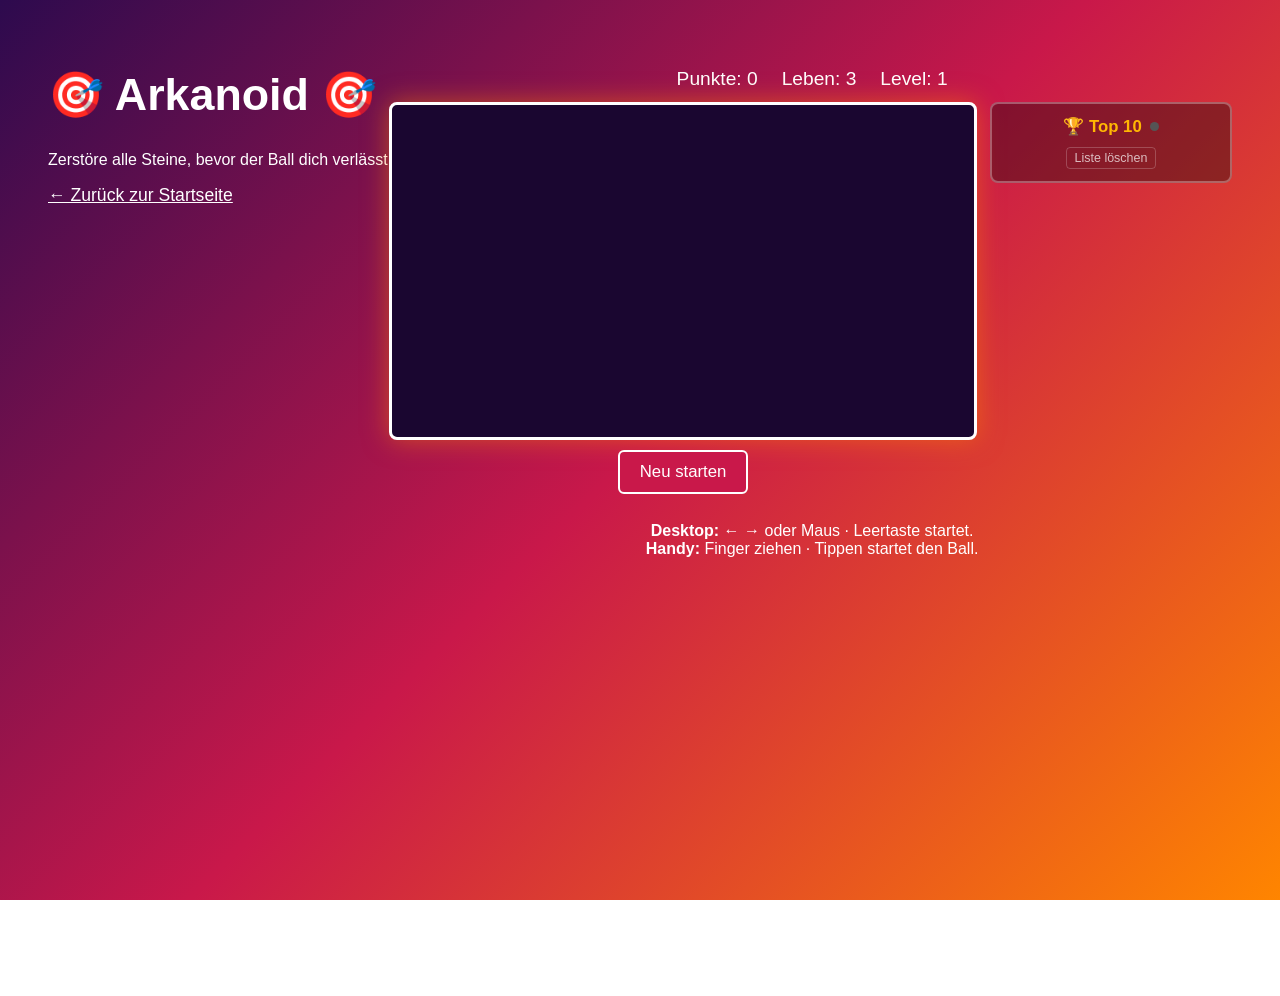
==== commit 0dce8ce8: "Update Arkanoid game Co-Authored-By: Claude Sonnet 4.6 <noreply@anthropic.com>" ====
--- a/arkanoid.html
+++ b/arkanoid.html
@@ -14,14 +14,26 @@
             align-items: center;
             gap: 12px;
         }
+        .game-row {
+            display: flex;
+            flex-direction: row;
+            gap: 16px;
+            align-items: flex-start;
+        }
+        .game-col {
+            display: flex;
+            flex-direction: column;
+            align-items: center;
+            gap: 10px;
+        }
         canvas {
             background: #1a0630;
             border: 3px solid #fff;
             border-radius: 8px;
-            box-shadow: 0 0 30px rgba(255, 133, 0, 0.5);
+            box-shadow: 0 0 26px rgba(255, 133, 0, 0.5);
             display: block;
             max-width: 100%;
-            max-height: calc(100vh - 180px);
+            max-height: calc(100vh - 100px);
             height: auto;
             width: auto;
             touch-action: none;
@@ -36,12 +48,12 @@
             flex-wrap: wrap;
             justify-content: center;
         }
-        .info { text-align: center; max-width: 560px; }
+        .info { text-align: center; max-width: 700px; }
         .back-link { color: #fff; text-decoration: underline; font-size: 1.1em; }
         button.restart {
             font-family: inherit;
-            font-size: 1.1em;
-            padding: 12px 22px;
+            font-size: 1.05em;
+            padding: 10px 20px;
             border: 2px solid #fff;
             border-radius: 6px;
             background: #c9184a;
@@ -50,18 +62,20 @@
             touch-action: manipulation;
         }
         button.restart:hover, button.restart:active { background: #ff8500; }
+
+        /* ── Scoreboard ── */
         .scoreboard {
-            width: 100%;
-            max-width: 560px;
+            width: 210px;
+            flex-shrink: 0;
             background: rgba(0,0,0,0.35);
             border: 2px solid rgba(255,255,255,0.3);
             border-radius: 8px;
-            padding: 14px 18px;
+            padding: 12px 14px;
         }
         .scoreboard h2 {
-            margin: 0 0 10px 0;
+            margin: 0 0 10px;
             text-align: center;
-            font-size: 1.3em;
+            font-size: 1.05em;
             color: #ffb703;
             display: flex;
             align-items: center;
@@ -69,63 +83,58 @@
             gap: 8px;
         }
         .sync-dot {
-            width: 9px;
-            height: 9px;
-            border-radius: 50%;
-            background: #555;
-            flex-shrink: 0;
-            transition: background 0.3s;
+            width: 9px; height: 9px; border-radius: 50%;
+            background: #555; flex-shrink: 0; transition: background 0.3s;
         }
         .sync-dot.syncing { background: #ffb703; animation: blink 1s infinite; }
         .sync-dot.ok      { background: #4caf50; }
         .sync-dot.error   { background: #f44336; }
         @keyframes blink { 0%,100%{opacity:1} 50%{opacity:.3} }
         .scoreboard ol {
-            list-style: none;
-            padding: 0;
-            margin: 0;
-            counter-reset: rank;
+            list-style: none; padding: 0; margin: 0; counter-reset: rank;
         }
         .scoreboard li {
             counter-increment: rank;
             display: grid;
-            grid-template-columns: 2.2em 1fr auto;
-            gap: 10px;
-            padding: 6px 4px;
+            grid-template-columns: 1.8em 1fr auto;
+            gap: 5px;
+            padding: 5px 2px;
             border-bottom: 1px solid rgba(255,255,255,0.12);
             align-items: baseline;
+            font-size: 0.85em;
         }
         .scoreboard li:last-child { border-bottom: none; }
         .scoreboard li::before { content: counter(rank) "."; color: #ffb703; font-weight: bold; text-align: right; }
         .scoreboard li.new { background: rgba(255,133,0,0.25); border-radius: 4px; }
-        .scoreboard .empty { text-align: center; opacity: 0.6; padding: 8px; }
+        .scoreboard .empty { text-align: center; opacity: 0.6; padding: 8px; font-size: 0.82em; }
         .scoreboard .points { font-weight: bold; color: #ffb703; }
         .scoreboard .clear {
-            display: block;
-            margin: 10px auto 0;
-            background: none;
-            border: 1px solid rgba(255,255,255,0.3);
-            color: #fff;
-            font-family: inherit;
-            font-size: 0.85em;
-            padding: 4px 10px;
-            border-radius: 4px;
-            cursor: pointer;
-            opacity: 0.7;
+            display: block; margin: 8px auto 0;
+            background: none; border: 1px solid rgba(255,255,255,0.3);
+            color: #fff; font-family: inherit; font-size: 0.78em;
+            padding: 3px 8px; border-radius: 4px; cursor: pointer; opacity: 0.7;
         }
         .scoreboard .clear:hover { opacity: 1; }
+
+        /* stack on narrow screens */
+        @media (max-width: 1060px) {
+            .game-row { flex-direction: column; align-items: center; }
+            .scoreboard { width: 100%; max-width: 600px; }
+        }
         @media (max-width: 640px) {
-            body { padding: 12px 8px; }
-            h1 { font-size: 1.8em; margin-bottom: 4px; }
-            .subtitle { font-size: 0.95em; margin-top: 0; }
-            .hud { font-size: 1em; gap: 14px; }
-            .info { font-size: 0.9em; }
-        }
-        @media (orientation: landscape) and (max-height: 500px) {
-            body { padding: 6px; }
+            body { padding: 8px 6px; }
+            h1 { font-size: 1.6em; margin-bottom: 4px; }
+            .subtitle { font-size: 0.9em; margin-top: 0; }
+            .hud { font-size: 0.95em; gap: 12px; }
+            .info { font-size: 0.85em; }
+            canvas { max-height: calc(100svh - 80px); }
+        }
+        @media (orientation: landscape) and (max-height: 480px) {
             header { display: none; }
-            canvas { max-height: calc(100vh - 100px); }
-        }
+            canvas { max-height: calc(100svh - 70px); }
+        }
+
+        header { float: left; }
     </style>
 </head>
 <body>
@@ -133,6 +142,7 @@
         <header>
             <h1>🎯 Arkanoid 🎯</h1>
             <p class="subtitle">Zerstöre alle Steine, bevor der Ball dich verlässt!</p>
+            <a class="back-link" href="index.html">← Zurück zur Startseite</a>
         </header>
 
         <div class="game-wrap">
@@ -142,22 +152,23 @@
                 <div>Level: <span id="level">1</span></div>
             </div>
 
-            <canvas id="game" width="560" height="640"></canvas>
-
-            <button class="restart" id="restart">Neu starten</button>
-
-            <section class="scoreboard" aria-label="Top 10 Highscores">
-                <h2>🏆 Top 10 Highscores <span class="sync-dot" id="syncDot" title="Sync-Status"></span></h2>
-                <ol id="scores"></ol>
-                <button type="button" class="clear" id="clearScores">Liste löschen</button>
-            </section>
+            <div class="game-row">
+                <div class="game-col">
+                    <canvas id="game" width="784" height="448"></canvas>
+                    <button class="restart" id="restart">Neu starten</button>
+                </div>
+
+                <section class="scoreboard" aria-label="Top 10 Highscores">
+                    <h2>🏆 Top 10 <span class="sync-dot" id="syncDot" title="Sync-Status"></span></h2>
+                    <ol id="scores"></ol>
+                    <button type="button" class="clear" id="clearScores">Liste löschen</button>
+                </section>
+            </div>
 
             <p class="info">
-                <strong>Desktop:</strong> ← → oder Maus bewegen · Leertaste startet.<br>
-                <strong>Handy:</strong> Finger auf dem Spielfeld ziehen · Tippen startet den Ball.
+                <strong>Desktop:</strong> ← → oder Maus · Leertaste startet.<br>
+                <strong>Handy:</strong> Finger ziehen · Tippen startet den Ball.
             </p>
-
-            <a class="back-link" href="index.html">← Zurück zur Startseite</a>
         </div>
     </div>
 
@@ -170,14 +181,12 @@
 
         addRxPlugin(RxDBLeaderElectionPlugin);
 
-        // ── Config ────────────────────────────────────────────────────────────────
         const RXFT_TOKEN  = 'rxft_bab9f1c7b33f7a9376e0c65631a6af1e7e9382f41e476e4d2f7f0dbf077afd87';
         const RXFORGE_APP = 'e4d1cafa-0c96-4645-8407-967a4eb14535';
         const BASE_URL    = 'https://rxforge.de';
         const SYNC_URL    = `${BASE_URL}/api/v1/sync/${RXFORGE_APP}`;
         const MAX_SCORES  = 10;
 
-        // ── DOM ──────────────────────────────────────────────────────────────────
         const canvas         = document.getElementById('game');
         const ctx            = canvas.getContext('2d');
         const scoreEl        = document.getElementById('score');
@@ -188,473 +197,786 @@
         const clearScoresBtn = document.getElementById('clearScores');
         const syncDot        = document.getElementById('syncDot');
 
-        // ── Sync-Status UI ────────────────────────────────────────────────────────
-        function setSyncStatus(state) {
-            syncDot.className = `sync-dot ${state}`;
-            syncDot.title = { syncing: 'Synchronisierung…', ok: 'Synchronisiert', error: 'Sync-Fehler' }[state] ?? '';
-        }
-
-        // ── JWT-Cache für Push-Requests ───────────────────────────────────────────
-        let _jwtCache = null;
-
+        function setSyncStatus(s) {
+            syncDot.className = `sync-dot ${s}`;
+            syncDot.title = { syncing:'Synchronisierung…', ok:'Synchronisiert', error:'Sync-Fehler' }[s] ?? '';
+        }
+
+        let _jwt = null;
         async function getWriteToken() {
             const now = Date.now();
-            if (_jwtCache && _jwtCache.expiresAt - now > 2 * 60_000) return _jwtCache.token;
-            const res = await fetch(`${BASE_URL}/api/v1/auth/token/exchange`, {
-                method:  'POST',
-                headers: { 'Content-Type': 'application/json' },
-                body:    JSON.stringify({ token: RXFT_TOKEN }),
+            if (_jwt && _jwt.exp - now > 120_000) return _jwt.token;
+            const r = await fetch(`${BASE_URL}/api/v1/auth/token/exchange`, {
+                method:'POST', headers:{'Content-Type':'application/json'},
+                body: JSON.stringify({ token: RXFT_TOKEN }),
             });
-            if (!res.ok) throw new Error(`Token exchange failed: ${res.status}`);
-            const { access_token, expires_in } = await res.json();
-            _jwtCache = { token: access_token, expiresAt: now + expires_in * 1_000 };
-            return _jwtCache.token;
-        }
-
-        // ── RxDB Init ─────────────────────────────────────────────────────────────
-        const db = await createRxDatabase({
-            name:    'arkanoid_scores_v2',
-            storage: getRxStorageDexie(),
-        });
-
+            if (!r.ok) throw new Error(`Token exchange: ${r.status}`);
+            const { access_token, expires_in } = await r.json();
+            _jwt = { token: access_token, exp: now + expires_in*1000 };
+            return _jwt.token;
+        }
+
+        const db = await createRxDatabase({ name:'arkanoid_scores_v2', storage: getRxStorageDexie() });
         await db.addCollections({
             scores: {
                 schema: {
-                    version:    0,
-                    primaryKey: 'id',
-                    type:       'object',
+                    version:0, primaryKey:'id', type:'object',
                     properties: {
-                        id:        { type: 'string', maxLength: 100 },
-                        name:      { type: 'string', maxLength: 16  },
-                        points:    { type: 'number' },
-                        level:     { type: 'number' },
-                        date:      { type: 'string', maxLength: 50  },
-                        updatedAt: { type: 'number' },
+                        id:        { type:'string', maxLength:100 },
+                        name:      { type:'string', maxLength:16  },
+                        points:    { type:'number' },
+                        level:     { type:'number' },
+                        date:      { type:'string', maxLength:50  },
+                        updatedAt: { type:'number' },
                     },
                     required: ['id'],
                 },
-                conflictHandler: async ({ newDocumentState, realMasterState }) => {
-                    if (newDocumentState.updatedAt === realMasterState.updatedAt) {
-                        return { isEqual: true, documentData: realMasterState };
-                    }
-                    return {
-                        isEqual:      false,
-                        documentData: newDocumentState.updatedAt >= realMasterState.updatedAt
-                            ? newDocumentState
-                            : realMasterState,
-                    };
+                conflictHandler: async ({ newDocumentState: n, realMasterState: m }) => {
+                    if (n.updatedAt === m.updatedAt) return { isEqual:true, documentData:m };
+                    return { isEqual:false, documentData: n.updatedAt >= m.updatedAt ? n : m };
                 },
             },
         });
 
-        // ── RxForge Replication ───────────────────────────────────────────────────
         function stripMeta(doc) {
             if (!doc) return null;
             const { _meta, _attachments, _rev, ...clean } = doc;
             return clean;
         }
 
-        const pullStream$ = new Observable(subscriber => {
-            let cancelled  = false;
-            let retryDelay = 1_000;
-
+        const pullStream$ = new Observable(sub => {
+            let cancelled = false, retry = 1000;
             async function connect() {
                 if (cancelled) return;
                 try {
-                    const res = await fetch(`${SYNC_URL}/stream`, {
-                        headers: { Authorization: `Bearer ${RXFT_TOKEN}` },
-                    });
-                    if (!res.ok) throw new Error(`SSE HTTP ${res.status}`);
-                    retryDelay = 1_000;
-                    const reader  = res.body.getReader();
-                    const decoder = new TextDecoder();
+                    const res = await fetch(`${SYNC_URL}/stream`, { headers:{ Authorization:`Bearer ${RXFT_TOKEN}` } });
+                    if (!res.ok) throw new Error(`SSE ${res.status}`);
+                    retry = 1000;
+                    const reader = res.body.getReader(), dec = new TextDecoder();
                     let buf = '';
                     while (!cancelled) {
                         const { value, done } = await reader.read();
                         if (done) break;
-                        buf += decoder.decode(value, { stream: true });
-                        const lines = buf.split('\n');
-                        buf = lines.pop();
-                        for (const line of lines) {
-                            if (line.startsWith('data:')) {
-                                try { subscriber.next(JSON.parse(line.slice(5).trim())); } catch (_) {}
-                            }
-                        }
+                        buf += dec.decode(value, { stream:true });
+                        const lines = buf.split('\n'); buf = lines.pop();
+                        for (const l of lines)
+                            if (l.startsWith('data:')) try { sub.next(JSON.parse(l.slice(5).trim())); } catch(_){}
                     }
-                } catch (e) {
-                    if (!cancelled) {
-                        setSyncStatus('error');
-                        console.error('[RxForge] SSE retry in', retryDelay, 'ms:', e);
-                        setTimeout(connect, retryDelay);
-                        retryDelay = Math.min(retryDelay * 2, 30_000);
-                    }
+                } catch(e) {
+                    if (!cancelled) { setSyncStatus('error'); setTimeout(connect, retry); retry = Math.min(retry*2, 30000); }
                     return;
                 }
-                if (!cancelled) setTimeout(connect, 1_000);
-            }
-
+                if (!cancelled) setTimeout(connect, 1000);
+            }
             connect();
             return () => { cancelled = true; };
         });
 
         const replication = replicateRxCollection({
-            collection:            db.scores,
+            collection: db.scores,
             replicationIdentifier: `rxforge-${RXFORGE_APP}`,
-            live:                  true,
-            retryTime:             5_000,
-
+            live:true, retryTime:5000,
             pull: {
-                batchSize: 100,
-                stream$:   pullStream$,
-                handler:   async (checkpoint, batchSize) => {
+                batchSize:100, stream$:pullStream$,
+                handler: async (ck, bs) => {
                     try {
-                        const ck  = checkpoint ?? '';
-                        const res = await fetch(
-                            `${SYNC_URL}/pull?checkpoint=${encodeURIComponent(ck)}&limit=${batchSize}`,
-                            { headers: { Authorization: `Bearer ${RXFT_TOKEN}` } },
-                        );
-                        const data = await res.json();
+                        const r = await fetch(`${SYNC_URL}/pull?checkpoint=${encodeURIComponent(ck??'')}&limit=${bs}`,
+                            { headers:{ Authorization:`Bearer ${RXFT_TOKEN}` } });
+                        const d = await r.json();
                         setSyncStatus('ok');
-                        return { documents: data.documents ?? [], checkpoint: data.checkpoint ?? checkpoint };
-                    } catch (e) {
-                        setSyncStatus('error');
-                        console.error('[RxForge] Pull error:', e);
-                        return { documents: [], checkpoint };
-                    }
+                        return { documents: d.documents??[], checkpoint: d.checkpoint??ck };
+                    } catch(e) { setSyncStatus('error'); return { documents:[], checkpoint:ck }; }
                 },
             },
-
             push: {
-                batchSize: 50,
-                handler:   async (rows) => {
+                batchSize:50,
+                handler: async rows => {
                     setSyncStatus('syncing');
                     try {
                         const jwt = await getWriteToken();
-                        const res = await fetch(`${SYNC_URL}/push`, {
-                            method:  'POST',
-                            headers: { Authorization: `Bearer ${jwt}`, 'Content-Type': 'application/json' },
-                            body:    JSON.stringify({
-                                rows: rows.map(row => ({
-                                    assumed_master_state: row.assumedMasterState ? stripMeta(row.assumedMasterState) : null,
-                                    new_document_state:   stripMeta(row.newDocumentState),
-                                })),
-                            }),
+                        const r = await fetch(`${SYNC_URL}/push`, {
+                            method:'POST',
+                            headers:{ Authorization:`Bearer ${jwt}`, 'Content-Type':'application/json' },
+                            body: JSON.stringify({ rows: rows.map(row => ({
+                                assumed_master_state: row.assumedMasterState ? stripMeta(row.assumedMasterState) : null,
+                                new_document_state:   stripMeta(row.newDocumentState),
+                            })) }),
                         });
-                        const data = await res.json();
+                        const d = await r.json();
                         setSyncStatus('ok');
-                        return data.conflicts ?? [];
-                    } catch (e) {
-                        setSyncStatus('error');
-                        console.error('[RxForge] Push error:', e);
-                        throw e;
-                    }
+                        return d.conflicts ?? [];
+                    } catch(e) { setSyncStatus('error'); throw e; }
                 },
             },
         });
-
-        replication.error$.subscribe(err => {
-            setSyncStatus('error');
-            console.error('[RxForge] Replication error:', err);
-        });
-
-        // ── Score Helpers ─────────────────────────────────────────────────────────
+        replication.error$.subscribe(e => { setSyncStatus('error'); console.error('[RxForge]', e); });
+
         async function loadScores() {
-            const docs = await db.scores.find().exec();
-            return docs.map(d => d.toJSON())
-                .sort((a, b) => b.points - a.points)
-                .slice(0, MAX_SCORES);
-        }
-
-        async function qualifies(points) {
-            if (points <= 0) return false;
+            return (await db.scores.find().exec())
+                .map(d => d.toJSON()).sort((a,b) => b.points-a.points).slice(0, MAX_SCORES);
+        }
+        async function qualifies(pts) {
+            if (pts <= 0) return false;
             const list = await loadScores();
-            if (list.length < MAX_SCORES) return true;
-            return points > list[list.length - 1].points;
-        }
-
+            return list.length < MAX_SCORES || pts > list[list.length-1].points;
+        }
         let highlightId = null;
-
-        function generateId() {
+        function genId() {
             const b = crypto.getRandomValues(new Uint8Array(16));
-            b[6] = (b[6] & 0x0f) | 0x40;
-            b[8] = (b[8] & 0x3f) | 0x80;
-            const h = [...b].map(x => x.toString(16).padStart(2, '0')).join('');
+            b[6]=(b[6]&0x0f)|0x40; b[8]=(b[8]&0x3f)|0x80;
+            const h = [...b].map(x=>x.toString(16).padStart(2,'0')).join('');
             return `${h.slice(0,8)}-${h.slice(8,12)}-${h.slice(12,16)}-${h.slice(16,20)}-${h.slice(20)}`;
         }
-
-        async function submitScore(points, name, levelReached) {
-            const entry = {
-                id:        generateId(),
-                name:      (name || 'Anonym').slice(0, 16),
-                points,
-                level:     levelReached,
-                date:      new Date().toISOString(),
-                updatedAt: Date.now(),
-            };
-            highlightId = entry.id;
-            await db.scores.insert(entry);
-            setTimeout(() => { highlightId = null; }, 6_000);
-        }
-
+        async function submitScore(pts, name, lvl) {
+            const e = { id:genId(), name:(name||'Anonym').slice(0,16), points:pts, level:lvl,
+                date:new Date().toISOString(), updatedAt:Date.now() };
+            highlightId = e.id;
+            await db.scores.insert(e);
+            setTimeout(()=>{ highlightId=null; }, 6000);
+        }
         function renderScoresList(list) {
             scoresEl.innerHTML = '';
-            if (list.length === 0) {
+            if (!list.length) {
                 const li = document.createElement('li');
-                li.className = 'empty';
-                li.textContent = 'Noch keine Einträge – sei der Erste!';
-                li.style.gridTemplateColumns = '1fr';
-                scoresEl.appendChild(li);
-                return;
-            }
-            list.forEach(entry => {
-                const li  = document.createElement('li');
-                if (entry.id === highlightId) li.className = 'new';
-                const nm  = document.createElement('span');
-                nm.textContent  = entry.name;
-                const pts = document.createElement('span');
-                pts.className   = 'points';
-                pts.textContent = entry.points + ' Pkt.';
-                li.appendChild(nm);
-                li.appendChild(pts);
-                scoresEl.appendChild(li);
+                li.className='empty'; li.textContent='Noch keine Einträge!';
+                li.style.gridTemplateColumns='1fr'; scoresEl.appendChild(li); return;
+            }
+            list.forEach(e => {
+                const li=document.createElement('li');
+                if (e.id===highlightId) li.className='new';
+                const nm=document.createElement('span'); nm.textContent=e.name;
+                const pts=document.createElement('span'); pts.className='points'; pts.textContent=e.points+' Pkt.';
+                li.appendChild(nm); li.appendChild(pts); scoresEl.appendChild(li);
             });
         }
-
-        db.scores.find().$.subscribe(docs => {
-            const list = docs.map(d => d.toJSON())
-                .sort((a, b) => b.points - a.points)
-                .slice(0, MAX_SCORES);
-            renderScoresList(list);
-        });
-
+        db.scores.find().$.subscribe(docs =>
+            renderScoresList(docs.map(d=>d.toJSON()).sort((a,b)=>b.points-a.points).slice(0,MAX_SCORES))
+        );
         clearScoresBtn.addEventListener('click', async () => {
             if (confirm('Alle Highscores löschen?')) {
                 const docs = await db.scores.find().exec();
-                await Promise.all(docs.map(d => d.remove()));
+                await Promise.all(docs.map(d=>d.remove()));
             }
         });
 
-        // ── Game Logic ────────────────────────────────────────────────────────────
-        const W = canvas.width;
-        const H = canvas.height;
-
-        const paddle = { w: 100, h: 14, x: W / 2 - 50, y: H - 40, speed: 7 };
-        const ball   = { x: W / 2, y: paddle.y - 10, r: 8, vx: 0, vy: 0, stuck: true };
-
-        const brick = { cols: 8, w: 60, h: 22, padX: 8, padY: 10, offTop: 60 };
-        const HIT_COLORS = { 1: '#ff8500', 2: '#c9184a', 3: '#2d0a4e' };
+        // ═══════════════════════════════════════════════════════════════════════
+        // GAME
+        // ═══════════════════════════════════════════════════════════════════════
+        const W = canvas.width;   // 784
+        const H = canvas.height;  // 448
+
+        // ── 3×5 pixel font for text levels ────────────────────────────────────
+        // Each letter is a 5-row × 3-col binary grid (1=brick, 0=gap).
+        // Letters are rendered as actual bricks, not canvas text.
+        const FONT3 = {
+            A: [[0,1,0],[1,0,1],[1,1,1],[1,0,1],[1,0,1]],
+            B: [[1,1,0],[1,0,1],[1,1,0],[1,0,1],[1,1,0]],
+            C: [[1,1,0],[1,0,0],[1,0,0],[1,0,0],[1,1,0]],
+            D: [[1,1,0],[1,0,1],[1,0,1],[1,0,1],[1,1,0]],
+            E: [[1,1,1],[1,0,0],[1,1,0],[1,0,0],[1,1,1]],
+            G: [[0,1,1],[1,0,0],[1,0,1],[1,0,1],[0,1,1]],
+            H: [[1,0,1],[1,0,1],[1,1,1],[1,0,1],[1,0,1]],
+            I: [[1,1,1],[0,1,0],[0,1,0],[0,1,0],[1,1,1]],
+            J: [[0,1,1],[0,0,1],[0,0,1],[1,0,1],[0,1,0]],
+            K: [[1,0,1],[1,1,0],[1,0,0],[1,1,0],[1,0,1]],
+            L: [[1,0,0],[1,0,0],[1,0,0],[1,0,0],[1,1,1]],
+            M: [[1,0,1],[1,1,1],[1,0,1],[1,0,1],[1,0,1]],
+            N: [[1,0,1],[1,1,0],[1,0,1],[1,0,1],[1,0,1]],
+            O: [[0,1,0],[1,0,1],[1,0,1],[1,0,1],[0,1,0]],
+            P: [[1,1,0],[1,0,1],[1,1,0],[1,0,0],[1,0,0]],
+            R: [[1,1,0],[1,0,1],[1,1,0],[1,0,1],[1,0,1]],
+            T: [[1,1,1],[0,1,0],[0,1,0],[0,1,0],[0,1,0]],
+            U: [[1,0,1],[1,0,1],[1,0,1],[1,0,1],[0,1,0]],
+            X: [[1,0,1],[1,0,1],[0,1,0],[1,0,1],[1,0,1]],
+            Z: [[1,1,1],[0,0,1],[0,1,0],[1,0,0],[1,1,1]],
+        };
+        // Text-level brick dimensions (smaller, more columns to fit 6-letter words)
+        const BW_T=30, BH_T=16, BPADX_T=3, BPADY_T=8;
+        const CHAR_W=3, CHAR_H=5, CHAR_GAP=1;
+
+        // ── Constants ─────────────────────────────────────────────────────────
+        // Speed is in logical px per "normalized frame" (1.0 = 60 fps tick).
+        // Delta-time keeps this consistent across all frame rates and devices.
+        const BASE_SPEED   = 4.5;
+        const SPEED_INC    = 0.05;   // +5% per level
+        const MAX_BALL_SPD = 12;
+        const MAX_BALLS    = 3;
+        const BULLET_SPD   = 9;
+        const GUN_CD       = 22;     // normalized frames between bursts
+        const EFFECT_TICKS = 600;    // 10 s @ 60 fps
+        const PILL_SPD     = 1.8;
+        const PILL_W       = 42;
+        const PILL_H       = 14;
+        // Brick grid
+        const BW=50, BH=18, BPADX=6, BPADY=8, BTOP=50, BCOLS=14;
+
+        const ROW_COLORS = [
+            '#ff4d4d','#ff8c00','#ffd700','#44dd44',
+            '#22ccff','#9944ff','#ff44cc','#c8c8c8',
+            '#ff6666','#ffaa33','#bbff33','#33ffcc',
+        ];
+        const PILL_DEFS = [
+            { type:'big_paddle',   color:'#22c55e', label:'+PAD', pos:true,  w:10 },
+            { type:'small_paddle', color:'#ef4444', label:'-PAD', pos:false, w: 8 },
+            { type:'gun',          color:'#3b82f6', label:'GUN',  pos:true,  w: 7 },
+            { type:'extra_life',   color:'#f97316', label:'+♥',   pos:true,  w: 5 },
+            { type:'slow_ball',    color:'#a855f7', label:'SLW',  pos:true,  w:10 },
+            { type:'fast_ball',    color:'#ec4899', label:'FST',  pos:false, w: 8 },
+            { type:'extra_ball',   color:'#dc2626', label:'+BLL', pos:false, w: 6 },
+            { type:'diamond',      color:'#00e5ff', label:'💎',   pos:true,  w: 3 },
+        ];
 
         const LEVELS = [
-            { rows: 3, pattern: 'full',    paddleW: 110, baseSpeed: 6.0, speedGain: 1.000, toughRows: 0 },
-            { rows: 4, pattern: 'full',    paddleW: 100, baseSpeed: 6.5, speedGain: 1.010, toughRows: 0 },
-            { rows: 5, pattern: 'pyramid', paddleW:  90, baseSpeed: 7.0, speedGain: 1.015, toughRows: 1 },
-            { rows: 6, pattern: 'gaps',    paddleW:  80, baseSpeed: 7.5, speedGain: 1.020, toughRows: 2 },
-            { rows: 7, pattern: 'checker', paddleW:  70, baseSpeed: 8.0, speedGain: 1.025, toughRows: 3 },
+            { rows:3, pattern:'full',    paddleW:110, toughRows:0 },               //  1
+            { rows:5, pattern:'text',    paddleW:100, toughRows:0, text:'POMNI'  },//  2
+            { rows:5, pattern:'pyramid', paddleW:100, toughRows:0 },               //  3
+            { rows:5, pattern:'text',    paddleW: 95, toughRows:0, text:'KATHA'  },//  4
+            { rows:6, pattern:'checker', paddleW: 95, toughRows:1 },               //  5
+            { rows:5, pattern:'text',    paddleW: 90, toughRows:0, text:'RAGA'   },//  6
+            { rows:7, pattern:'gaps',    paddleW: 90, toughRows:1 },               //  7
+            { rows:5, pattern:'text',    paddleW: 86, toughRows:0, text:'JAX'    },//  8
+            { rows:7, pattern:'diamond', paddleW: 86, toughRows:2 },               //  9
+            { rows:6, pattern:'text',    paddleW: 83, toughRows:1, text:'KINGER' },// 10
+            { rows:7, pattern:'zigzag',  paddleW: 83, toughRows:2 },               // 11
+            { rows:5, pattern:'text',    paddleW: 80, toughRows:1, text:'XDCC'   },// 12
+            { rows:8, pattern:'wave',    paddleW: 80, toughRows:2 },               // 13
+            { rows:6, pattern:'text',    paddleW: 77, toughRows:1, text:'GANGLE' },// 14
+            { rows:8, pattern:'fortress',paddleW: 77, toughRows:3 },               // 15
+            { rows:6, pattern:'text',    paddleW: 74, toughRows:1, text:'ZOOBLE' },// 16
+            { rows:9, pattern:'full',    paddleW: 74, toughRows:3 },               // 17
+            { rows:6, pattern:'text',    paddleW: 70, toughRows:2, text:'CAINE'  },// 18
+            { rows:9, pattern:'cross',   paddleW: 70, toughRows:3 },               // 19
+            { rows:7, pattern:'text',    paddleW: 65, toughRows:2, text:'BUBBLE' },// 20
         ];
-        const MAX_BALL_SPEED = 14;
-
-        function levelConfig() { return LEVELS[Math.min(level, LEVELS.length) - 1]; }
-
-        function patternVisible(pattern, r, c, rows, cols) {
-            if (pattern === 'full')    return true;
-            if (pattern === 'pyramid') { const inset = rows - 1 - r; return c >= inset && c < cols - inset; }
-            if (pattern === 'gaps')    return c % 3 !== 2;
-            if (pattern === 'checker') return (r + c) % 2 === 0 || r === 0 || r === rows - 1;
-            return true;
-        }
-
-        let bricks = [], score = 0, lives = 3, level = 1;
-        let gameOver = false, won = false, scoreHandled = false;
-
+
+        // ── State ─────────────────────────────────────────────────────────────
+        const paddle = { w:110, h:12, x:W/2-55, y:H-30, speed:7 };
+        let balls=[], bricks=[], particles=[], pills=[], bullets=[];
+        let effects={}, gunTimer=0;
+        let score=0, lives=3, level=1;
+        let gameOver=false, won=false, scoreHandled=false;
+
+        function resetEffects() {
+            effects = { bigPaddle:0, smallPaddle:0, gun:0, slowBall:0, fastBall:0 };
+        }
+        function levelCfg() { return LEVELS[Math.min(level, LEVELS.length)-1]; }
+        function ballSpeed() { return BASE_SPEED * (1 + (level-1) * SPEED_INC); }
+
+        // ── Pattern visibility ────────────────────────────────────────────────
+        function patternVisible(p, r, c, rows) {
+            switch(p) {
+                case 'full':    return true;
+                case 'pyramid': { const i=rows-1-r; return c>=i && c<BCOLS-i; }
+                case 'gaps':    return c%3!==2;
+                case 'checker': return (r+c)%2===0 || r===0 || r===rows-1;
+                case 'diamond': {
+                    const cr=(rows-1)/2, cc=(BCOLS-1)/2;
+                    return Math.abs(r-cr)/(rows/2)+Math.abs(c-cc)/(BCOLS/2) <= 1.05;
+                }
+                case 'zigzag':  return (c+r*3)%9<7;
+                case 'wave': {
+                    const top = Math.round(Math.sin(c/BCOLS*Math.PI*2.5)*2+2.5);
+                    return r>=top;
+                }
+                case 'fortress':
+                    return r===0||r===rows-1||c===0||c===BCOLS-1||
+                           (r>=2&&r<=rows-3&&c>=3&&c<=BCOLS-4&&(r+c)%2===0);
+                case 'cross': {
+                    const mc=Math.floor(BCOLS/2), mr=Math.floor(rows/2);
+                    return r===mr||(c>=mc-1&&c<=mc+1)||r===0||r===rows-1;
+                }
+                default: return true;
+            }
+        }
+
+        // ── Build bricks from FONT3 pixel font ───────────────────────────────
+        // Each character occupies CHAR_W=3 brick-columns + CHAR_GAP=1 gap column.
+        // For "GANGLE" (6 chars): 6*(3+1)-1 = 23 font-columns → 756 px centered in 784 px.
+        function makeTextBricks(text, hits) {
+            const result = [];
+            const totalFontCols = text.length * (CHAR_W + CHAR_GAP) - CHAR_GAP;
+            const totalPixW = totalFontCols * BW_T + (totalFontCols - 1) * BPADX_T;
+            const offL = (W - totalPixW) / 2;
+
+            for (let ci = 0; ci < text.length; ci++) {
+                const glyph = FONT3[text[ci]];
+                if (!glyph) continue;
+                const colBase = ci * (CHAR_W + CHAR_GAP);
+                for (let gr = 0; gr < CHAR_H; gr++) {
+                    for (let gc = 0; gc < CHAR_W; gc++) {
+                        if (!glyph[gr][gc]) continue;
+                        const col = colBase + gc;
+                        const row = gr;
+                        result.push({
+                            x: offL + col * (BW_T + BPADX_T),
+                            y: BTOP  + row * (BH_T + BPADY_T),
+                            bw: BW_T, bh: BH_T,
+                            maxHits: hits, hits, alive: true, isDyna: false,
+                            row, col,
+                            color: ROW_COLORS[row % ROW_COLORS.length],
+                        });
+                    }
+                }
+            }
+            return result;
+        }
+
+        // ── Build bricks ──────────────────────────────────────────────────────
+        function buildBricks() {
+            bricks=[];
+            const cfg=levelCfg();
+
+            if (cfg.pattern==='text') {
+                const hits=cfg.toughRows>0?2:1;
+                bricks = makeTextBricks(cfg.text, hits);
+                if (!bricks.length) { // fallback
+                    const offL=(W-(BCOLS*BW+(BCOLS-1)*BPADX))/2;
+                    for (let c=0;c<BCOLS;c++)
+                        bricks.push({x:offL+c*(BW+BPADX),y:BTOP,bw:BW,bh:BH,
+                            maxHits:1,hits:1,alive:true,isDyna:false,row:0,col:c,color:ROW_COLORS[0]});
+                }
+            } else {
+                const totalW=BCOLS*BW+(BCOLS-1)*BPADX;
+                const offL=(W-totalW)/2;
+                for (let r=0;r<cfg.rows;r++) for (let c=0;c<BCOLS;c++) {
+                    if (!patternVisible(cfg.pattern,r,c,cfg.rows)) continue;
+                    const hits=Math.min(3,Math.max(1,cfg.toughRows-r+1));
+                    bricks.push({ x:offL+c*(BW+BPADX), y:BTOP+r*(BH+BPADY),
+                        bw:BW, bh:BH,
+                        maxHits:hits, hits, alive:true, isDyna:Math.random()<0.08,
+                        row:r, col:c, color:ROW_COLORS[r%ROW_COLORS.length] });
+                }
+            }
+        }
+
+        // ── Particles ─────────────────────────────────────────────────────────
+        function explode(x,y,color,n=10) {
+            for (let i=0;i<n;i++) {
+                const a=Math.random()*Math.PI*2, s=1.4+Math.random()*3;
+                particles.push({ x,y, vx:Math.cos(a)*s, vy:Math.sin(a)*s-0.8,
+                    r:1.5+Math.random()*2.5, life:1, decay:0.03+Math.random()*0.04, color });
+            }
+        }
+
+        // ── Kill brick ────────────────────────────────────────────────────────
+        function killBrick(b, isChain=false) {
+            if (!b.alive) return;
+            b.alive=false;
+            explode(b.x+BW/2, b.y+BH/2, b.isDyna?'#ff6600':b.color, b.isDyna?18:12);
+            if (!isChain) maybeDrop(b);
+            if (isChain) { score+=5*b.maxHits; updateHud(); }
+            if (b.isDyna) {
+                const br=b.row, bc=b.col;
+                setTimeout(()=>{
+                    if (gameOver) return;
+                    for (const nb of bricks)
+                        if (nb.alive && Math.abs(nb.row-br)<=1 && Math.abs(nb.col-bc)<=1)
+                            killBrick(nb, true);
+                }, 160);
+            }
+        }
+
+        // ── Pill drop ─────────────────────────────────────────────────────────
+        function maybeDrop(b) {
+            if (Math.random()>0.22) return;
+            let pool=PILL_DEFS.map(d=>({...d}));
+            if (balls.length>=MAX_BALLS) pool=pool.filter(d=>d.type!=='extra_ball');
+            const life=pool.find(d=>d.type==='extra_life');
+            if (life) { if (lives<=1) life.w=25; else if (lives<=2) life.w=14; }
+            const total=pool.reduce((s,d)=>s+d.w,0);
+            let rand=Math.random()*total, chosen=pool[pool.length-1];
+            for (const d of pool) { rand-=d.w; if (rand<=0){chosen=d;break;} }
+            pills.push({ x:b.x+BW/2-PILL_W/2, y:b.y+BH/2, vy:PILL_SPD, ...chosen });
+        }
+
+        // ── Speed helpers ─────────────────────────────────────────────────────
+        function normSpeeds(tgt) {
+            for (const b of balls) {
+                if (b.stuck) continue;
+                const s=Math.hypot(b.vx,b.vy);
+                if (s>0) { b.vx=b.vx/s*tgt; b.vy=b.vy/s*tgt; }
+            }
+        }
+        function effectSpeed() {
+            return effects.slowBall>0 ? ballSpeed()*0.62
+                 : effects.fastBall>0 ? ballSpeed()*1.5 : ballSpeed();
+        }
+
+        // ── Apply pill ────────────────────────────────────────────────────────
+        function applyPill(type) {
+            const cfg=levelCfg();
+            switch(type) {
+                case 'big_paddle':
+                    effects.bigPaddle=EFFECT_TICKS; effects.smallPaddle=0;
+                    paddle.w=Math.min(W*0.5, cfg.paddleW*1.6); break;
+                case 'small_paddle':
+                    effects.smallPaddle=EFFECT_TICKS; effects.bigPaddle=0;
+                    paddle.w=Math.max(38, cfg.paddleW*0.55); break;
+                case 'gun':
+                    effects.gun=EFFECT_TICKS; gunTimer=0; break;
+                case 'extra_life':
+                    lives=Math.min(9,lives+1); updateHud(); break;
+                case 'slow_ball':
+                    if (effects.fastBall>0){effects.fastBall=0;normSpeeds(ballSpeed());}
+                    else {effects.slowBall=EFFECT_TICKS;normSpeeds(ballSpeed()*0.62);} break;
+                case 'fast_ball':
+                    if (effects.slowBall>0){effects.slowBall=0;normSpeeds(ballSpeed());}
+                    else {effects.fastBall=EFFECT_TICKS;normSpeeds(ballSpeed()*1.5);} break;
+                case 'extra_ball':
+                    if (balls.length<MAX_BALLS) {
+                        const spd=effectSpeed();
+                        balls.push({ x:paddle.x+paddle.w/2+(Math.random()-0.5)*16,
+                            y:paddle.y-12, r:6, stuck:false,
+                            vx:(Math.random()-0.5)*2.5, vy:-spd });
+                    }
+                    break;
+                case 'diamond':
+                    score+=500+level*100; updateHud();
+                    explode(paddle.x+paddle.w/2, paddle.y, '#00e5ff', 20); break;
+            }
+        }
+
+        // ── Ball helpers ──────────────────────────────────────────────────────
+        function newStuckBall() {
+            return { x:paddle.x+paddle.w/2, y:paddle.y-8, r:6, stuck:true, vx:0, vy:0 };
+        }
+        function launchBall() {
+            const b=balls.find(b=>b.stuck);
+            if (!b) return;
+            b.stuck=false;
+            const a=(Math.random()*0.6-0.3)-Math.PI/2;
+            const s=ballSpeed();
+            b.vx=Math.cos(a)*s; b.vy=Math.sin(a)*s;
+        }
+        function applyLevelSetup() {
+            const cfg=levelCfg();
+            paddle.w=cfg.paddleW; paddle.x=W/2-paddle.w/2;
+            balls=[newStuckBall()]; bullets=[]; pills=[]; particles=[];
+            resetEffects(); buildBricks();
+        }
+        function resetGame() {
+            score=0; lives=3; level=1;
+            gameOver=false; won=false; scoreHandled=false;
+            applyLevelSetup(); updateHud();
+        }
+        function nextLevel() { level++; applyLevelSetup(); updateHud(); }
+        function updateHud() {
+            scoreEl.textContent=score; livesEl.textContent=lives; levelEl.textContent=level;
+        }
         async function endGame(didWin) {
             if (gameOver) return;
-            gameOver = true; won = didWin;
+            gameOver=true; won=didWin;
             if (scoreHandled) return;
-            scoreHandled = true;
-            await new Promise(r => setTimeout(r, 50));
+            scoreHandled=true;
+            await new Promise(r=>setTimeout(r,50));
             if (!(await qualifies(score))) return;
-            const defaultName = localStorage.getItem('xddcc.arkanoid.lastName') || '';
-            const name = (prompt('🎉 Highscore! Dein Name:', defaultName) || '').trim();
-            try { localStorage.setItem('xddcc.arkanoid.lastName', name); } catch (_) {}
+            const def=localStorage.getItem('xddcc.arkanoid.lastName')||'';
+            const name=(prompt('🎉 Highscore! Dein Name:',def)||'').trim();
+            try { localStorage.setItem('xddcc.arkanoid.lastName',name); } catch(_){}
             await submitScore(score, name, level);
         }
 
-        const keys = {};
-        document.addEventListener('keydown', e => {
-            keys[e.key] = true;
-            if (e.key === ' ' && ball.stuck && !gameOver) { launchBall(); e.preventDefault(); }
+        // ── Input ─────────────────────────────────────────────────────────────
+        const keys={};
+        document.addEventListener('keydown', e=>{
+            keys[e.key]=true;
+            if (e.key===' '&&!gameOver&&balls.some(b=>b.stuck)){launchBall();e.preventDefault();}
         });
-        document.addEventListener('keyup', e => { keys[e.key] = false; });
-
-        canvas.addEventListener('mousemove', e => {
-            const rect = canvas.getBoundingClientRect();
-            paddle.x = Math.max(0, Math.min(W - paddle.w, (e.clientX - rect.left) * (W / rect.width) - paddle.w / 2));
+        document.addEventListener('keyup', e=>{ keys[e.key]=false; });
+
+        canvas.addEventListener('mousemove', e=>{
+            const r=canvas.getBoundingClientRect();
+            paddle.x=Math.max(0,Math.min(W-paddle.w,(e.clientX-r.left)*(W/r.width)-paddle.w/2));
         });
-
-        canvas.addEventListener('click', () => { if (ball.stuck && !gameOver) launchBall(); });
-
-        canvas.addEventListener('touchmove', e => {
+        canvas.addEventListener('click', ()=>{ if(balls.some(b=>b.stuck)&&!gameOver) launchBall(); });
+        canvas.addEventListener('touchmove', e=>{
             e.preventDefault();
-            const rect = canvas.getBoundingClientRect();
-            paddle.x = Math.max(0, Math.min(W - paddle.w, (e.touches[0].clientX - rect.left) * (W / rect.width) - paddle.w / 2));
-        }, { passive: false });
-
-        canvas.addEventListener('touchstart', e => {
+            const r=canvas.getBoundingClientRect();
+            paddle.x=Math.max(0,Math.min(W-paddle.w,(e.touches[0].clientX-r.left)*(W/r.width)-paddle.w/2));
+        },{passive:false});
+        canvas.addEventListener('touchstart', e=>{
             e.preventDefault();
-            const rect = canvas.getBoundingClientRect();
-            paddle.x = Math.max(0, Math.min(W - paddle.w, (e.touches[0].clientX - rect.left) * (W / rect.width) - paddle.w / 2));
-            if (ball.stuck && !gameOver) launchBall();
-        }, { passive: false });
-
+            const r=canvas.getBoundingClientRect();
+            paddle.x=Math.max(0,Math.min(W-paddle.w,(e.touches[0].clientX-r.left)*(W/r.width)-paddle.w/2));
+            if (balls.some(b=>b.stuck)&&!gameOver) launchBall();
+        },{passive:false});
         restartBtn.addEventListener('click', resetGame);
 
-        function buildBricks() {
-            bricks = [];
-            const cfg     = levelConfig();
-            const totalW  = brick.cols * brick.w + (brick.cols - 1) * brick.padX;
-            const offLeft = (W - totalW) / 2;
-            for (let r = 0; r < cfg.rows; r++) {
-                for (let c = 0; c < brick.cols; c++) {
-                    if (!patternVisible(cfg.pattern, r, c, cfg.rows, brick.cols)) continue;
-                    const hits = Math.min(3, Math.max(1, cfg.toughRows - r + 1));
-                    bricks.push({ x: offLeft + c * (brick.w + brick.padX), y: brick.offTop + r * (brick.h + brick.padY), maxHits: hits, hits, alive: true });
-                }
-            }
-        }
-
-        function launchBall() {
-            ball.stuck = false;
-            const angle = (Math.random() * 0.6 - 0.3) - Math.PI / 2;
-            const speed = levelConfig().baseSpeed;
-            ball.vx = Math.cos(angle) * speed;
-            ball.vy = Math.sin(angle) * speed;
-        }
-
-        function resetBall() {
-            ball.stuck = true; ball.vx = 0; ball.vy = 0;
-            ball.x = paddle.x + paddle.w / 2;
-            ball.y = paddle.y - ball.r - 1;
-        }
-
-        function applyLevelSetup() {
-            paddle.w = levelConfig().paddleW;
-            paddle.x = W / 2 - paddle.w / 2;
-            buildBricks(); resetBall();
-        }
-
-        function resetGame() {
-            score = 0; lives = 3; level = 1;
-            gameOver = false; won = false; scoreHandled = false;
-            applyLevelSetup(); updateHud();
-        }
-
-        function nextLevel() { level += 1; applyLevelSetup(); updateHud(); }
-
-        function updateHud() {
-            scoreEl.textContent = score;
-            livesEl.textContent = lives;
-            levelEl.textContent = level;
-        }
-
-        function update() {
+        // ── Update (dt = normalized to 60 fps, so dt≈1 at 60fps, dt≈2 at 30fps) ──
+        function update(dt) {
             if (gameOver) return;
 
-            if (keys['ArrowLeft']  || keys['a'] || keys['A']) paddle.x -= paddle.speed;
-            if (keys['ArrowRight'] || keys['d'] || keys['D']) paddle.x += paddle.speed;
-            paddle.x = Math.max(0, Math.min(W - paddle.w, paddle.x));
-
-            if (ball.stuck) { ball.x = paddle.x + paddle.w / 2; ball.y = paddle.y - ball.r - 1; return; }
-
-            ball.x += ball.vx;
-            ball.y += ball.vy;
-
-            if (ball.x - ball.r < 0) { ball.x = ball.r;     ball.vx *= -1; }
-            if (ball.x + ball.r > W) { ball.x = W - ball.r; ball.vx *= -1; }
-            if (ball.y - ball.r < 0) { ball.y = ball.r;     ball.vy *= -1; }
-
-            if (
-                ball.y + ball.r >= paddle.y && ball.y + ball.r <= paddle.y + paddle.h &&
-                ball.x >= paddle.x && ball.x <= paddle.x + paddle.w && ball.vy > 0
-            ) {
-                const hit   = (ball.x - (paddle.x + paddle.w / 2)) / (paddle.w / 2);
-                const angle = hit * (Math.PI / 3);
-                const speed = Math.min(MAX_BALL_SPEED, Math.hypot(ball.vx, ball.vy) * levelConfig().speedGain);
-                ball.vx = speed * Math.sin(angle);
-                ball.vy = -Math.abs(speed * Math.cos(angle));
-                ball.y  = paddle.y - ball.r - 1;
-            }
-
+            if (keys['ArrowLeft'] ||keys['a']||keys['A']) paddle.x-=paddle.speed*dt;
+            if (keys['ArrowRight']||keys['d']||keys['D']) paddle.x+=paddle.speed*dt;
+            paddle.x=Math.max(0,Math.min(W-paddle.w,paddle.x));
+
+            // Effect timers (float countdown, consistent across frame rates)
+            if (effects.bigPaddle>0)   { effects.bigPaddle  -=dt; if(effects.bigPaddle  <=0){effects.bigPaddle  =0;paddle.w=levelCfg().paddleW;} }
+            if (effects.smallPaddle>0) { effects.smallPaddle-=dt; if(effects.smallPaddle<=0){effects.smallPaddle=0;paddle.w=levelCfg().paddleW;} }
+            if (effects.gun>0)      effects.gun     -=dt;
+            if (effects.slowBall>0) effects.slowBall-=dt;
+            if (effects.fastBall>0) effects.fastBall-=dt;
+
+            // Gun auto-fire
+            if (effects.gun>0) {
+                gunTimer-=dt;
+                if (gunTimer<=0) {
+                    bullets.push({x:paddle.x+6,         y:paddle.y-3});
+                    bullets.push({x:paddle.x+paddle.w-6, y:paddle.y-3});
+                    gunTimer=GUN_CD;
+                }
+            }
+
+            // Bullets
+            for (let i=bullets.length-1;i>=0;i--) {
+                const bu=bullets[i]; bu.y-=BULLET_SPD*dt;
+                if (bu.y<0){bullets.splice(i,1);continue;}
+                for (const b of bricks) {
+                    if (!b.alive) continue;
+                    if (bu.x>b.x&&bu.x<b.x+BW&&bu.y>b.y&&bu.y<b.y+BH) {
+                        b.hits--;
+                        if (b.hits<=0){score+=10*b.maxHits;killBrick(b);}
+                        else{score+=5;explode(bu.x,bu.y,b.color,4);}
+                        updateHud(); bullets.splice(i,1); break;
+                    }
+                }
+            }
+
+            // Stuck ball follows paddle
+            const stuck=balls.find(b=>b.stuck);
+            if (stuck){stuck.x=paddle.x+paddle.w/2;stuck.y=paddle.y-stuck.r-1;}
+
+            // Moving balls
+            for (let i=balls.length-1;i>=0;i--) {
+                const b=balls[i];
+                if (b.stuck) continue;
+                b.x+=b.vx*dt; b.y+=b.vy*dt;
+
+                if (b.x-b.r<0){b.x=b.r;   b.vx= Math.abs(b.vx);}
+                if (b.x+b.r>W){b.x=W-b.r; b.vx=-Math.abs(b.vx);}
+                if (b.y-b.r<0){b.y=b.r;   b.vy= Math.abs(b.vy);}
+
+                // Paddle bounce
+                if (b.vy>0 && b.y+b.r>=paddle.y && b.y+b.r<=paddle.y+paddle.h &&
+                    b.x>=paddle.x && b.x<=paddle.x+paddle.w) {
+                    const hit=(b.x-(paddle.x+paddle.w/2))/(paddle.w/2);
+                    const ang=hit*(Math.PI/3);
+                    let spd=Math.min(MAX_BALL_SPD,Math.hypot(b.vx,b.vy));
+                    const tgt=effectSpeed();
+                    spd=spd*0.88+tgt*0.12;
+                    b.vx=spd*Math.sin(ang);
+                    b.vy=-Math.abs(spd*Math.cos(ang));
+                    b.y=paddle.y-b.r-1;
+                }
+
+                // Brick collision
+                for (const br of bricks) {
+                    if (!br.alive) continue;
+                    if (b.x+b.r>br.x&&b.x-b.r<br.x+BW&&b.y+b.r>br.y&&b.y-b.r<br.y+BH) {
+                        br.hits--; score+=10*br.maxHits;
+                        if (br.hits<=0) killBrick(br); else explode(b.x,b.y,br.color,5);
+                        updateHud();
+                        const side=(b.x-b.vx*dt)<br.x||(b.x-b.vx*dt)>br.x+BW;
+                        if (side) b.vx*=-1; else b.vy*=-1;
+                        break;
+                    }
+                }
+                if (b.y-b.r>H) balls.splice(i,1);
+            }
+
+            // All balls lost
+            if (balls.length===0) {
+                lives--; updateHud();
+                if (lives<=0) endGame(false).catch(console.warn);
+                else { pills=[]; bullets=[]; resetEffects(); paddle.w=levelCfg().paddleW; balls=[newStuckBall()]; }
+            }
+
+            // Pills
+            for (let i=pills.length-1;i>=0;i--) {
+                const p=pills[i]; p.y+=p.vy*dt;
+                if (p.y+PILL_H>=paddle.y&&p.y<=paddle.y+paddle.h&&
+                    p.x+PILL_W>=paddle.x&&p.x<=paddle.x+paddle.w) {
+                    applyPill(p.type); pills.splice(i,1); continue;
+                }
+                if (p.y>H) pills.splice(i,1);
+            }
+
+            // Particles
+            for (let i=particles.length-1;i>=0;i--) {
+                const p=particles[i];
+                p.x+=p.vx*dt; p.y+=p.vy*dt; p.vy+=0.09*dt;
+                p.life-=p.decay*dt;
+                if (p.life<=0) particles.splice(i,1);
+            }
+
+            if (!gameOver && bricks.every(b=>!b.alive)) {
+                if (level>=LEVELS.length) endGame(true).catch(console.warn);
+                else nextLevel();
+            }
+        }
+
+        // ── Draw ──────────────────────────────────────────────────────────────
+        function draw() {
+            ctx.clearRect(0,0,W,H);
+
+            // Faint level name watermark
+            const cfg=levelCfg();
+            if (cfg.text) {
+                ctx.save();
+                ctx.globalAlpha=0.04;
+                ctx.fillStyle='#fff';
+                ctx.font=`bold ${Math.floor(H*0.52)}px monospace`;
+                ctx.textAlign='center'; ctx.textBaseline='middle';
+                ctx.fillText(cfg.text,W/2,H/2);
+                ctx.restore();
+            }
+
+            // Bricks
             for (const b of bricks) {
                 if (!b.alive) continue;
-                if (ball.x + ball.r > b.x && ball.x - ball.r < b.x + brick.w &&
-                    ball.y + ball.r > b.y && ball.y - ball.r < b.y + brick.h) {
-                    b.hits  -= 1;
-                    score   += 10 * b.maxHits;
-                    if (b.hits <= 0) b.alive = false;
-                    updateHud();
-                    const fromSide      = (ball.x - ball.vx) < b.x || (ball.x - ball.vx) > b.x + brick.w;
-                    const fromTopBottom = (ball.y - ball.vy) < b.y || (ball.y - ball.vy) > b.y + brick.h;
-                    if (fromSide && !fromTopBottom) ball.vx *= -1;
-                    else ball.vy *= -1;
-                    break;
-                }
-            }
-
-            if (ball.y - ball.r > H) {
-                lives -= 1; updateHud();
-                if (lives <= 0) endGame(false).catch(console.warn);
-                else resetBall();
-            }
-
-            if (bricks.every(b => !b.alive)) {
-                if (level >= LEVELS.length) endGame(true).catch(console.warn);
-                else nextLevel();
-            }
-        }
-
-        function draw() {
-            ctx.clearRect(0, 0, W, H);
-
-            for (const b of bricks) {
-                if (!b.alive) continue;
-                ctx.fillStyle   = HIT_COLORS[b.hits] || '#ff8500';
-                ctx.fillRect(b.x, b.y, brick.w, brick.h);
-                ctx.strokeStyle = 'rgba(255,255,255,0.3)';
-                ctx.strokeRect(b.x, b.y, brick.w, brick.h);
-                if (b.maxHits > 1) {
-                    ctx.fillStyle = '#fff'; ctx.textAlign = 'center';
-                    ctx.font = 'bold 14px sans-serif';
-                    ctx.fillText(b.hits, b.x + brick.w / 2, b.y + brick.h / 2 + 5);
-                }
-            }
-
-            ctx.fillStyle = '#fff';
-            ctx.fillRect(paddle.x, paddle.y, paddle.w, paddle.h);
-
-            ctx.beginPath();
-            ctx.arc(ball.x, ball.y, ball.r, 0, Math.PI * 2);
-            ctx.fillStyle = '#ffb703';
-            ctx.fill();
-
+                if (b.isDyna) {
+                    ctx.fillStyle='#1a1030';
+                    ctx.fillRect(b.x,b.y,BW,BH);
+                    ctx.strokeStyle='#ff6600'; ctx.lineWidth=2;
+                    ctx.strokeRect(b.x+1,b.y+1,BW-2,BH-2);
+                    ctx.font='11px sans-serif';
+                    ctx.textAlign='center'; ctx.textBaseline='middle';
+                    ctx.fillStyle='#ff6600';
+                    ctx.fillText('💣',b.x+BW/2,b.y+BH/2);
+                } else {
+                    const hp=b.hits/b.maxHits;
+                    ctx.globalAlpha=0.45+hp*0.55;
+                    ctx.fillStyle=b.color; ctx.fillRect(b.x,b.y,BW,BH);
+                    ctx.fillStyle='rgba(255,255,255,0.18)'; ctx.fillRect(b.x,b.y,BW,BH/2);
+                    ctx.globalAlpha=1;
+                    ctx.strokeStyle='rgba(255,255,255,0.22)'; ctx.lineWidth=1;
+                    ctx.strokeRect(b.x,b.y,BW,BH);
+                    if (b.maxHits>1) {
+                        ctx.fillStyle='rgba(255,255,255,0.9)';
+                        ctx.font='bold 10px sans-serif';
+                        ctx.textAlign='center'; ctx.textBaseline='middle';
+                        ctx.fillText(b.hits,b.x+BW/2,b.y+BH/2);
+                    }
+                }
+            }
+
+            // Particles
+            ctx.save();
+            for (const p of particles) {
+                ctx.globalAlpha=Math.max(0,p.life);
+                ctx.fillStyle=p.color;
+                ctx.beginPath(); ctx.arc(p.x,p.y,p.r,0,Math.PI*2); ctx.fill();
+            }
+            ctx.restore();
+
+            // Pills
+            ctx.save();
+            for (const p of pills) {
+                ctx.globalAlpha=0.93; ctx.fillStyle=p.color;
+                ctx.beginPath(); ctx.roundRect(p.x,p.y,PILL_W,PILL_H,PILL_H/2); ctx.fill();
+                ctx.strokeStyle=p.pos?'rgba(255,255,255,0.85)':'rgba(255,160,160,0.85)';
+                ctx.lineWidth=1.5; ctx.globalAlpha=1; ctx.stroke();
+                ctx.fillStyle='#fff';
+                ctx.font=p.label==='💎'?'10px sans-serif':'bold 8px sans-serif';
+                ctx.textAlign='center'; ctx.textBaseline='middle';
+                ctx.fillText(p.label,p.x+PILL_W/2,p.y+PILL_H/2);
+            }
+            ctx.restore();
+
+            // Bullets
+            ctx.fillStyle='#fffb00';
+            for (const bu of bullets) {
+                ctx.fillRect(bu.x-2,bu.y,4,9);
+                ctx.fillStyle='#fff'; ctx.fillRect(bu.x-1,bu.y,2,3); ctx.fillStyle='#fffb00';
+            }
+
+            // Paddle
+            const pc = effects.gun>0       ? '#3b82f6'
+                     : effects.bigPaddle>0   ? '#22c55e'
+                     : effects.smallPaddle>0 ? '#ef4444' : '#ffffff';
+            const pg=ctx.createLinearGradient(0,paddle.y,0,paddle.y+paddle.h);
+            pg.addColorStop(0,pc); pg.addColorStop(1,shadeColor(pc,-40));
+            ctx.fillStyle=pg; ctx.fillRect(paddle.x,paddle.y,paddle.w,paddle.h);
+            ctx.strokeStyle='rgba(255,255,255,0.4)'; ctx.lineWidth=1;
+            ctx.strokeRect(paddle.x,paddle.y,paddle.w,paddle.h);
+            if (effects.gun>0) {
+                ctx.fillStyle='#93c5fd';
+                ctx.fillRect(paddle.x+3,       paddle.y-7,4,9);
+                ctx.fillRect(paddle.x+paddle.w-7,paddle.y-7,4,9);
+            }
+
+            // Balls
+            for (const b of balls) {
+                const g=ctx.createRadialGradient(b.x-1.5,b.y-1.5,1,b.x,b.y,b.r);
+                g.addColorStop(0,'#ffe566'); g.addColorStop(1,'#ff8c00');
+                ctx.fillStyle=g;
+                ctx.beginPath(); ctx.arc(b.x,b.y,b.r,0,Math.PI*2); ctx.fill();
+                ctx.strokeStyle='rgba(255,255,255,0.5)'; ctx.lineWidth=0.8; ctx.stroke();
+            }
+
+            drawEffectsBar();
+
+            // Overlay
             if (gameOver) {
-                ctx.fillStyle = 'rgba(0,0,0,0.6)';
-                ctx.fillRect(0, H / 2 - 60, W, 120);
-                ctx.fillStyle = '#fff'; ctx.textAlign = 'center';
-                ctx.font = 'bold 36px sans-serif';
-                ctx.fillText(won ? 'Gewonnen! 🎉' : 'Game Over', W / 2, H / 2);
-                ctx.font = '20px sans-serif';
-                ctx.fillText('Punkte: ' + score, W / 2, H / 2 + 32);
-            } else if (ball.stuck) {
-                ctx.fillStyle = 'rgba(255,255,255,0.8)'; ctx.textAlign = 'center';
-                ctx.font = '18px sans-serif';
-                ctx.fillText('Tippen / Klick / Leertaste zum Starten', W / 2, H / 2);
-            }
-        }
-
-        function loop() { update(); draw(); requestAnimationFrame(loop); }
+                ctx.fillStyle='rgba(0,0,0,0.65)';
+                ctx.fillRect(0,H/2-50,W,100);
+                ctx.fillStyle='#fff'; ctx.textAlign='center'; ctx.textBaseline='middle';
+                ctx.font=`bold 34px sans-serif`;
+                ctx.fillText(won?'Gewonnen! 🎉':'Game Over',W/2,H/2-10);
+                ctx.font='18px sans-serif';
+                ctx.fillText('Punkte: '+score,W/2,H/2+24);
+            } else if (balls.some(b=>b.stuck)) {
+                ctx.fillStyle='rgba(255,255,255,0.85)';
+                ctx.textAlign='center'; ctx.textBaseline='middle';
+                ctx.font='17px sans-serif';
+                ctx.fillText('Tippen / Klick / Leertaste zum Starten',W/2,H/2);
+                ctx.font='13px sans-serif'; ctx.fillStyle='rgba(255,183,3,0.85)';
+                ctx.fillText(`Level ${level} / ${LEVELS.length}`,W/2,H/2+24);
+            }
+        }
+
+        function drawEffectsBar() {
+            const act=[];
+            if (effects.bigPaddle>0)   act.push({label:'+PAD',color:'#22c55e',t:effects.bigPaddle});
+            if (effects.smallPaddle>0) act.push({label:'-PAD',color:'#ef4444',t:effects.smallPaddle});
+            if (effects.gun>0)         act.push({label:'GUN', color:'#3b82f6',t:effects.gun});
+            if (effects.slowBall>0)    act.push({label:'SLW', color:'#a855f7',t:effects.slowBall});
+            if (effects.fastBall>0)    act.push({label:'FST', color:'#ec4899',t:effects.fastBall});
+            if (!act.length) return;
+            const iw=40,ih=13,gap=4,y0=H-17;
+            ctx.font='bold 8px sans-serif'; ctx.textAlign='center'; ctx.textBaseline='middle';
+            for (let i=0;i<act.length;i++) {
+                const e=act[i], x=6+i*(iw+gap), ratio=Math.max(0,e.t/EFFECT_TICKS);
+                ctx.fillStyle=e.color; ctx.globalAlpha=0.2+ratio*0.75;
+                ctx.beginPath(); ctx.roundRect(x,y0,iw,ih,3); ctx.fill();
+                ctx.strokeStyle=e.color; ctx.lineWidth=1; ctx.globalAlpha=0.6+ratio*0.4; ctx.stroke();
+                ctx.globalAlpha=1; ctx.fillStyle='#fff';
+                ctx.fillText(e.label,x+iw/2,y0+ih/2);
+            }
+            ctx.globalAlpha=1;
+        }
+
+        function shadeColor(hex,amt) {
+            const n=parseInt(hex.replace('#',''),16);
+            return '#'+[n>>16,(n>>8)&0xff,n&0xff]
+                .map(v=>Math.max(0,Math.min(255,v+amt)).toString(16).padStart(2,'0')).join('');
+        }
+
+        // ── Delta-time game loop ──────────────────────────────────────────────
+        // dt is normalized to 60 fps: dt=1.0 at 60fps, dt=0.5 at 120fps, dt=2.0 at 30fps.
+        // This keeps ball speed identical in wall-clock time regardless of device frame rate.
+        let lastTs = null;
+        function loop(ts) {
+            if (lastTs === null) { lastTs = ts; requestAnimationFrame(loop); return; }
+            const dt = Math.min((ts - lastTs) / 16.667, 2.5); // cap at 2.5× to handle tab-focus lag
+            lastTs = ts;
+            update(dt);
+            draw();
+            requestAnimationFrame(loop);
+        }
 
         resetGame();
-        loop();
+        requestAnimationFrame(loop);
     </script>
 </body>
 </html>
--- a/style.css
+++ b/style.css
@@ -10,6 +10,84 @@
 .content {
     padding: 20px;
     border-radius: 10px;
+}
+
+/* Zweispaltiges Layout */
+.two-col {
+    display: grid;
+    grid-template-columns: minmax(320px, 700px) 1fr;
+    gap: 60px;
+    align-items: start;
+}
+
+/* Linke Spalte: Video-Player */
+.col-video {
+    position: sticky;
+    top: 30px;
+}
+
+.video-box {
+    background: rgba(0, 0, 0, 0.35);
+    border-radius: 14px;
+    padding: 20px;
+    backdrop-filter: blur(6px);
+    border: 1px solid rgba(255, 255, 255, 0.15);
+}
+
+.video-box h2 {
+    margin: 0 0 14px 0;
+    font-size: 1.3em;
+}
+
+#episode-select {
+    width: 100%;
+    padding: 10px 12px;
+    border-radius: 8px;
+    border: none;
+    background: rgba(255, 255, 255, 0.15);
+    color: #fff;
+    font-size: 0.95em;
+    font-family: inherit;
+    cursor: pointer;
+    margin-bottom: 14px;
+    appearance: none;
+    background-image: url("data:image/svg+xml,%3Csvg xmlns='http://www.w3.org/2000/svg' width='12' height='8' viewBox='0 0 12 8'%3E%3Cpath fill='%23fff' d='M6 8L0 0h12z'/%3E%3C/svg%3E");
+    background-repeat: no-repeat;
+    background-position: right 12px center;
+    padding-right: 32px;
+}
+
+#episode-select option {
+    background: #3a0a5e;
+    color: #fff;
+}
+
+#episode-select:focus {
+    outline: 2px solid rgba(255, 255, 255, 0.5);
+}
+
+.iframe-wrap {
+    position: relative;
+    padding-bottom: 56.25%;
+    height: 0;
+    overflow: hidden;
+    border-radius: 10px;
+}
+
+.iframe-wrap iframe {
+    position: absolute;
+    top: 0;
+    left: 0;
+    width: 100%;
+    height: 100%;
+    border-radius: 10px;
+}
+
+/* Rechte Spalte: Charaktere */
+.col-chars {
+    display: flex;
+    flex-direction: column;
+    gap: 0;
 }
 
 .name {
@@ -28,3 +106,14 @@
     margin-top: 0;
 }
 
+/* Responsive: untereinander auf kleinen Screens */
+@media (max-width: 800px) {
+    .two-col {
+        grid-template-columns: 1fr;
+    }
+
+    .col-video {
+        position: static;
+    }
+}
+
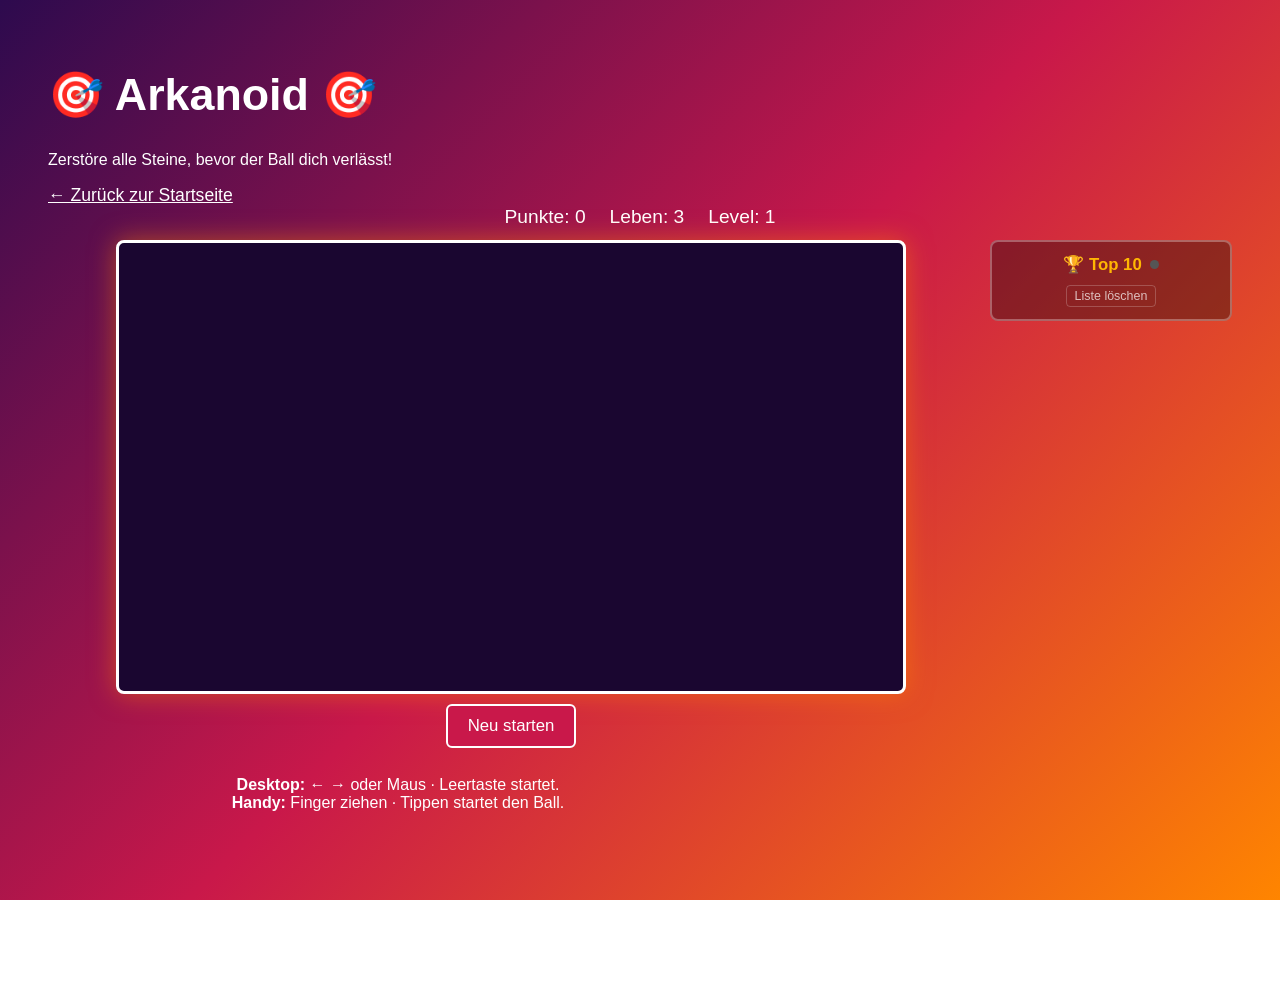
==== commit 0deb13a0: "Fix mobile layout for index and arkanoid pages - Add viewport meta tag to index.html (was missing, c" ====
--- a/arkanoid.html
+++ b/arkanoid.html
@@ -11,20 +11,24 @@
         .game-wrap {
             display: flex;
             flex-direction: column;
-            align-items: center;
+            align-items: stretch;
             gap: 12px;
+            width: 100%;
         }
         .game-row {
             display: flex;
             flex-direction: row;
             gap: 16px;
             align-items: flex-start;
+            width: 100%;
         }
         .game-col {
             display: flex;
             flex-direction: column;
             align-items: center;
             gap: 10px;
+            flex: 1 1 0;
+            min-width: 0;
         }
         canvas {
             background: #1a0630;
@@ -32,10 +36,9 @@
             border-radius: 8px;
             box-shadow: 0 0 26px rgba(255, 133, 0, 0.5);
             display: block;
-            max-width: 100%;
-            max-height: calc(100vh - 100px);
+            width: 100%;
+            max-width: 784px;
             height: auto;
-            width: auto;
             touch-action: none;
             user-select: none;
             -webkit-user-select: none;
@@ -118,23 +121,23 @@
 
         /* stack on narrow screens */
         @media (max-width: 1060px) {
-            .game-row { flex-direction: column; align-items: center; }
-            .scoreboard { width: 100%; max-width: 600px; }
+            .game-row { flex-direction: column; align-items: stretch; }
+            .scoreboard { width: 100%; max-width: 100%; box-sizing: border-box; }
         }
         @media (max-width: 640px) {
-            body { padding: 8px 6px; }
+            body { padding: 6px 0; }
+            .content { padding: 6px 4px; }
             h1 { font-size: 1.6em; margin-bottom: 4px; }
             .subtitle { font-size: 0.9em; margin-top: 0; }
             .hud { font-size: 0.95em; gap: 12px; }
             .info { font-size: 0.85em; }
-            canvas { max-height: calc(100svh - 80px); }
+            .game-wrap { gap: 8px; }
+            canvas { border-radius: 4px; }
         }
         @media (orientation: landscape) and (max-height: 480px) {
-            header { display: none; }
             canvas { max-height: calc(100svh - 70px); }
         }
 
-        header { float: left; }
     </style>
 </head>
 <body>
@@ -172,811 +175,6 @@
         </div>
     </div>
 
-    <script type="module">
-        import { createRxDatabase, addRxPlugin } from 'https://esm.sh/rxdb@15';
-        import { getRxStorageDexie }             from 'https://esm.sh/rxdb@15/plugins/storage-dexie';
-        import { replicateRxCollection }         from 'https://esm.sh/rxdb@15/plugins/replication';
-        import { RxDBLeaderElectionPlugin }      from 'https://esm.sh/rxdb@15/plugins/leader-election';
-        import { Observable }                    from 'https://esm.sh/rxjs@7';
-
-        addRxPlugin(RxDBLeaderElectionPlugin);
-
-        const RXFT_TOKEN  = 'rxft_bab9f1c7b33f7a9376e0c65631a6af1e7e9382f41e476e4d2f7f0dbf077afd87';
-        const RXFORGE_APP = 'e4d1cafa-0c96-4645-8407-967a4eb14535';
-        const BASE_URL    = 'https://rxforge.de';
-        const SYNC_URL    = `${BASE_URL}/api/v1/sync/${RXFORGE_APP}`;
-        const MAX_SCORES  = 10;
-
-        const canvas         = document.getElementById('game');
-        const ctx            = canvas.getContext('2d');
-        const scoreEl        = document.getElementById('score');
-        const livesEl        = document.getElementById('lives');
-        const levelEl        = document.getElementById('level');
-        const restartBtn     = document.getElementById('restart');
-        const scoresEl       = document.getElementById('scores');
-        const clearScoresBtn = document.getElementById('clearScores');
-        const syncDot        = document.getElementById('syncDot');
-
-        function setSyncStatus(s) {
-            syncDot.className = `sync-dot ${s}`;
-            syncDot.title = { syncing:'Synchronisierung…', ok:'Synchronisiert', error:'Sync-Fehler' }[s] ?? '';
-        }
-
-        let _jwt = null;
-        async function getWriteToken() {
-            const now = Date.now();
-            if (_jwt && _jwt.exp - now > 120_000) return _jwt.token;
-            const r = await fetch(`${BASE_URL}/api/v1/auth/token/exchange`, {
-                method:'POST', headers:{'Content-Type':'application/json'},
-                body: JSON.stringify({ token: RXFT_TOKEN }),
-            });
-            if (!r.ok) throw new Error(`Token exchange: ${r.status}`);
-            const { access_token, expires_in } = await r.json();
-            _jwt = { token: access_token, exp: now + expires_in*1000 };
-            return _jwt.token;
-        }
-
-        const db = await createRxDatabase({ name:'arkanoid_scores_v2', storage: getRxStorageDexie() });
-        await db.addCollections({
-            scores: {
-                schema: {
-                    version:0, primaryKey:'id', type:'object',
-                    properties: {
-                        id:        { type:'string', maxLength:100 },
-                        name:      { type:'string', maxLength:16  },
-                        points:    { type:'number' },
-                        level:     { type:'number' },
-                        date:      { type:'string', maxLength:50  },
-                        updatedAt: { type:'number' },
-                    },
-                    required: ['id'],
-                },
-                conflictHandler: async ({ newDocumentState: n, realMasterState: m }) => {
-                    if (n.updatedAt === m.updatedAt) return { isEqual:true, documentData:m };
-                    return { isEqual:false, documentData: n.updatedAt >= m.updatedAt ? n : m };
-                },
-            },
-        });
-
-        function stripMeta(doc) {
-            if (!doc) return null;
-            const { _meta, _attachments, _rev, ...clean } = doc;
-            return clean;
-        }
-
-        const pullStream$ = new Observable(sub => {
-            let cancelled = false, retry = 1000;
-            async function connect() {
-                if (cancelled) return;
-                try {
-                    const res = await fetch(`${SYNC_URL}/stream`, { headers:{ Authorization:`Bearer ${RXFT_TOKEN}` } });
-                    if (!res.ok) throw new Error(`SSE ${res.status}`);
-                    retry = 1000;
-                    const reader = res.body.getReader(), dec = new TextDecoder();
-                    let buf = '';
-                    while (!cancelled) {
-                        const { value, done } = await reader.read();
-                        if (done) break;
-                        buf += dec.decode(value, { stream:true });
-                        const lines = buf.split('\n'); buf = lines.pop();
-                        for (const l of lines)
-                            if (l.startsWith('data:')) try { sub.next(JSON.parse(l.slice(5).trim())); } catch(_){}
-                    }
-                } catch(e) {
-                    if (!cancelled) { setSyncStatus('error'); setTimeout(connect, retry); retry = Math.min(retry*2, 30000); }
-                    return;
-                }
-                if (!cancelled) setTimeout(connect, 1000);
-            }
-            connect();
-            return () => { cancelled = true; };
-        });
-
-        const replication = replicateRxCollection({
-            collection: db.scores,
-            replicationIdentifier: `rxforge-${RXFORGE_APP}`,
-            live:true, retryTime:5000,
-            pull: {
-                batchSize:100, stream$:pullStream$,
-                handler: async (ck, bs) => {
-                    try {
-                        const r = await fetch(`${SYNC_URL}/pull?checkpoint=${encodeURIComponent(ck??'')}&limit=${bs}`,
-                            { headers:{ Authorization:`Bearer ${RXFT_TOKEN}` } });
-                        const d = await r.json();
-                        setSyncStatus('ok');
-                        return { documents: d.documents??[], checkpoint: d.checkpoint??ck };
-                    } catch(e) { setSyncStatus('error'); return { documents:[], checkpoint:ck }; }
-                },
-            },
-            push: {
-                batchSize:50,
-                handler: async rows => {
-                    setSyncStatus('syncing');
-                    try {
-                        const jwt = await getWriteToken();
-                        const r = await fetch(`${SYNC_URL}/push`, {
-                            method:'POST',
-                            headers:{ Authorization:`Bearer ${jwt}`, 'Content-Type':'application/json' },
-                            body: JSON.stringify({ rows: rows.map(row => ({
-                                assumed_master_state: row.assumedMasterState ? stripMeta(row.assumedMasterState) : null,
-                                new_document_state:   stripMeta(row.newDocumentState),
-                            })) }),
-                        });
-                        const d = await r.json();
-                        setSyncStatus('ok');
-                        return d.conflicts ?? [];
-                    } catch(e) { setSyncStatus('error'); throw e; }
-                },
-            },
-        });
-        replication.error$.subscribe(e => { setSyncStatus('error'); console.error('[RxForge]', e); });
-
-        async function loadScores() {
-            return (await db.scores.find().exec())
-                .map(d => d.toJSON()).sort((a,b) => b.points-a.points).slice(0, MAX_SCORES);
-        }
-        async function qualifies(pts) {
-            if (pts <= 0) return false;
-            const list = await loadScores();
-            return list.length < MAX_SCORES || pts > list[list.length-1].points;
-        }
-        let highlightId = null;
-        function genId() {
-            const b = crypto.getRandomValues(new Uint8Array(16));
-            b[6]=(b[6]&0x0f)|0x40; b[8]=(b[8]&0x3f)|0x80;
-            const h = [...b].map(x=>x.toString(16).padStart(2,'0')).join('');
-            return `${h.slice(0,8)}-${h.slice(8,12)}-${h.slice(12,16)}-${h.slice(16,20)}-${h.slice(20)}`;
-        }
-        async function submitScore(pts, name, lvl) {
-            const e = { id:genId(), name:(name||'Anonym').slice(0,16), points:pts, level:lvl,
-                date:new Date().toISOString(), updatedAt:Date.now() };
-            highlightId = e.id;
-            await db.scores.insert(e);
-            setTimeout(()=>{ highlightId=null; }, 6000);
-        }
-        function renderScoresList(list) {
-            scoresEl.innerHTML = '';
-            if (!list.length) {
-                const li = document.createElement('li');
-                li.className='empty'; li.textContent='Noch keine Einträge!';
-                li.style.gridTemplateColumns='1fr'; scoresEl.appendChild(li); return;
-            }
-            list.forEach(e => {
-                const li=document.createElement('li');
-                if (e.id===highlightId) li.className='new';
-                const nm=document.createElement('span'); nm.textContent=e.name;
-                const pts=document.createElement('span'); pts.className='points'; pts.textContent=e.points+' Pkt.';
-                li.appendChild(nm); li.appendChild(pts); scoresEl.appendChild(li);
-            });
-        }
-        db.scores.find().$.subscribe(docs =>
-            renderScoresList(docs.map(d=>d.toJSON()).sort((a,b)=>b.points-a.points).slice(0,MAX_SCORES))
-        );
-        clearScoresBtn.addEventListener('click', async () => {
-            if (confirm('Alle Highscores löschen?')) {
-                const docs = await db.scores.find().exec();
-                await Promise.all(docs.map(d=>d.remove()));
-            }
-        });
-
-        // ═══════════════════════════════════════════════════════════════════════
-        // GAME
-        // ═══════════════════════════════════════════════════════════════════════
-        const W = canvas.width;   // 784
-        const H = canvas.height;  // 448
-
-        // ── 3×5 pixel font for text levels ────────────────────────────────────
-        // Each letter is a 5-row × 3-col binary grid (1=brick, 0=gap).
-        // Letters are rendered as actual bricks, not canvas text.
-        const FONT3 = {
-            A: [[0,1,0],[1,0,1],[1,1,1],[1,0,1],[1,0,1]],
-            B: [[1,1,0],[1,0,1],[1,1,0],[1,0,1],[1,1,0]],
-            C: [[1,1,0],[1,0,0],[1,0,0],[1,0,0],[1,1,0]],
-            D: [[1,1,0],[1,0,1],[1,0,1],[1,0,1],[1,1,0]],
-            E: [[1,1,1],[1,0,0],[1,1,0],[1,0,0],[1,1,1]],
-            G: [[0,1,1],[1,0,0],[1,0,1],[1,0,1],[0,1,1]],
-            H: [[1,0,1],[1,0,1],[1,1,1],[1,0,1],[1,0,1]],
-            I: [[1,1,1],[0,1,0],[0,1,0],[0,1,0],[1,1,1]],
-            J: [[0,1,1],[0,0,1],[0,0,1],[1,0,1],[0,1,0]],
-            K: [[1,0,1],[1,1,0],[1,0,0],[1,1,0],[1,0,1]],
-            L: [[1,0,0],[1,0,0],[1,0,0],[1,0,0],[1,1,1]],
-            M: [[1,0,1],[1,1,1],[1,0,1],[1,0,1],[1,0,1]],
-            N: [[1,0,1],[1,1,0],[1,0,1],[1,0,1],[1,0,1]],
-            O: [[0,1,0],[1,0,1],[1,0,1],[1,0,1],[0,1,0]],
-            P: [[1,1,0],[1,0,1],[1,1,0],[1,0,0],[1,0,0]],
-            R: [[1,1,0],[1,0,1],[1,1,0],[1,0,1],[1,0,1]],
-            T: [[1,1,1],[0,1,0],[0,1,0],[0,1,0],[0,1,0]],
-            U: [[1,0,1],[1,0,1],[1,0,1],[1,0,1],[0,1,0]],
-            X: [[1,0,1],[1,0,1],[0,1,0],[1,0,1],[1,0,1]],
-            Z: [[1,1,1],[0,0,1],[0,1,0],[1,0,0],[1,1,1]],
-        };
-        // Text-level brick dimensions (smaller, more columns to fit 6-letter words)
-        const BW_T=30, BH_T=16, BPADX_T=3, BPADY_T=8;
-        const CHAR_W=3, CHAR_H=5, CHAR_GAP=1;
-
-        // ── Constants ─────────────────────────────────────────────────────────
-        // Speed is in logical px per "normalized frame" (1.0 = 60 fps tick).
-        // Delta-time keeps this consistent across all frame rates and devices.
-        const BASE_SPEED   = 4.5;
-        const SPEED_INC    = 0.05;   // +5% per level
-        const MAX_BALL_SPD = 12;
-        const MAX_BALLS    = 3;
-        const BULLET_SPD   = 9;
-        const GUN_CD       = 22;     // normalized frames between bursts
-        const EFFECT_TICKS = 600;    // 10 s @ 60 fps
-        const PILL_SPD     = 1.8;
-        const PILL_W       = 42;
-        const PILL_H       = 14;
-        // Brick grid
-        const BW=50, BH=18, BPADX=6, BPADY=8, BTOP=50, BCOLS=14;
-
-        const ROW_COLORS = [
-            '#ff4d4d','#ff8c00','#ffd700','#44dd44',
-            '#22ccff','#9944ff','#ff44cc','#c8c8c8',
-            '#ff6666','#ffaa33','#bbff33','#33ffcc',
-        ];
-        const PILL_DEFS = [
-            { type:'big_paddle',   color:'#22c55e', label:'+PAD', pos:true,  w:10 },
-            { type:'small_paddle', color:'#ef4444', label:'-PAD', pos:false, w: 8 },
-            { type:'gun',          color:'#3b82f6', label:'GUN',  pos:true,  w: 7 },
-            { type:'extra_life',   color:'#f97316', label:'+♥',   pos:true,  w: 5 },
-            { type:'slow_ball',    color:'#a855f7', label:'SLW',  pos:true,  w:10 },
-            { type:'fast_ball',    color:'#ec4899', label:'FST',  pos:false, w: 8 },
-            { type:'extra_ball',   color:'#dc2626', label:'+BLL', pos:false, w: 6 },
-            { type:'diamond',      color:'#00e5ff', label:'💎',   pos:true,  w: 3 },
-        ];
-
-        const LEVELS = [
-            { rows:3, pattern:'full',    paddleW:110, toughRows:0 },               //  1
-            { rows:5, pattern:'text',    paddleW:100, toughRows:0, text:'POMNI'  },//  2
-            { rows:5, pattern:'pyramid', paddleW:100, toughRows:0 },               //  3
-            { rows:5, pattern:'text',    paddleW: 95, toughRows:0, text:'KATHA'  },//  4
-            { rows:6, pattern:'checker', paddleW: 95, toughRows:1 },               //  5
-            { rows:5, pattern:'text',    paddleW: 90, toughRows:0, text:'RAGA'   },//  6
-            { rows:7, pattern:'gaps',    paddleW: 90, toughRows:1 },               //  7
-            { rows:5, pattern:'text',    paddleW: 86, toughRows:0, text:'JAX'    },//  8
-            { rows:7, pattern:'diamond', paddleW: 86, toughRows:2 },               //  9
-            { rows:6, pattern:'text',    paddleW: 83, toughRows:1, text:'KINGER' },// 10
-            { rows:7, pattern:'zigzag',  paddleW: 83, toughRows:2 },               // 11
-            { rows:5, pattern:'text',    paddleW: 80, toughRows:1, text:'XDCC'   },// 12
-            { rows:8, pattern:'wave',    paddleW: 80, toughRows:2 },               // 13
-            { rows:6, pattern:'text',    paddleW: 77, toughRows:1, text:'GANGLE' },// 14
-            { rows:8, pattern:'fortress',paddleW: 77, toughRows:3 },               // 15
-            { rows:6, pattern:'text',    paddleW: 74, toughRows:1, text:'ZOOBLE' },// 16
-            { rows:9, pattern:'full',    paddleW: 74, toughRows:3 },               // 17
-            { rows:6, pattern:'text',    paddleW: 70, toughRows:2, text:'CAINE'  },// 18
-            { rows:9, pattern:'cross',   paddleW: 70, toughRows:3 },               // 19
-            { rows:7, pattern:'text',    paddleW: 65, toughRows:2, text:'BUBBLE' },// 20
-        ];
-
-        // ── State ─────────────────────────────────────────────────────────────
-        const paddle = { w:110, h:12, x:W/2-55, y:H-30, speed:7 };
-        let balls=[], bricks=[], particles=[], pills=[], bullets=[];
-        let effects={}, gunTimer=0;
-        let score=0, lives=3, level=1;
-        let gameOver=false, won=false, scoreHandled=false;
-
-        function resetEffects() {
-            effects = { bigPaddle:0, smallPaddle:0, gun:0, slowBall:0, fastBall:0 };
-        }
-        function levelCfg() { return LEVELS[Math.min(level, LEVELS.length)-1]; }
-        function ballSpeed() { return BASE_SPEED * (1 + (level-1) * SPEED_INC); }
-
-        // ── Pattern visibility ────────────────────────────────────────────────
-        function patternVisible(p, r, c, rows) {
-            switch(p) {
-                case 'full':    return true;
-                case 'pyramid': { const i=rows-1-r; return c>=i && c<BCOLS-i; }
-                case 'gaps':    return c%3!==2;
-                case 'checker': return (r+c)%2===0 || r===0 || r===rows-1;
-                case 'diamond': {
-                    const cr=(rows-1)/2, cc=(BCOLS-1)/2;
-                    return Math.abs(r-cr)/(rows/2)+Math.abs(c-cc)/(BCOLS/2) <= 1.05;
-                }
-                case 'zigzag':  return (c+r*3)%9<7;
-                case 'wave': {
-                    const top = Math.round(Math.sin(c/BCOLS*Math.PI*2.5)*2+2.5);
-                    return r>=top;
-                }
-                case 'fortress':
-                    return r===0||r===rows-1||c===0||c===BCOLS-1||
-                           (r>=2&&r<=rows-3&&c>=3&&c<=BCOLS-4&&(r+c)%2===0);
-                case 'cross': {
-                    const mc=Math.floor(BCOLS/2), mr=Math.floor(rows/2);
-                    return r===mr||(c>=mc-1&&c<=mc+1)||r===0||r===rows-1;
-                }
-                default: return true;
-            }
-        }
-
-        // ── Build bricks from FONT3 pixel font ───────────────────────────────
-        // Each character occupies CHAR_W=3 brick-columns + CHAR_GAP=1 gap column.
-        // For "GANGLE" (6 chars): 6*(3+1)-1 = 23 font-columns → 756 px centered in 784 px.
-        function makeTextBricks(text, hits) {
-            const result = [];
-            const totalFontCols = text.length * (CHAR_W + CHAR_GAP) - CHAR_GAP;
-            const totalPixW = totalFontCols * BW_T + (totalFontCols - 1) * BPADX_T;
-            const offL = (W - totalPixW) / 2;
-
-            for (let ci = 0; ci < text.length; ci++) {
-                const glyph = FONT3[text[ci]];
-                if (!glyph) continue;
-                const colBase = ci * (CHAR_W + CHAR_GAP);
-                for (let gr = 0; gr < CHAR_H; gr++) {
-                    for (let gc = 0; gc < CHAR_W; gc++) {
-                        if (!glyph[gr][gc]) continue;
-                        const col = colBase + gc;
-                        const row = gr;
-                        result.push({
-                            x: offL + col * (BW_T + BPADX_T),
-                            y: BTOP  + row * (BH_T + BPADY_T),
-                            bw: BW_T, bh: BH_T,
-                            maxHits: hits, hits, alive: true, isDyna: false,
-                            row, col,
-                            color: ROW_COLORS[row % ROW_COLORS.length],
-                        });
-                    }
-                }
-            }
-            return result;
-        }
-
-        // ── Build bricks ──────────────────────────────────────────────────────
-        function buildBricks() {
-            bricks=[];
-            const cfg=levelCfg();
-
-            if (cfg.pattern==='text') {
-                const hits=cfg.toughRows>0?2:1;
-                bricks = makeTextBricks(cfg.text, hits);
-                if (!bricks.length) { // fallback
-                    const offL=(W-(BCOLS*BW+(BCOLS-1)*BPADX))/2;
-                    for (let c=0;c<BCOLS;c++)
-                        bricks.push({x:offL+c*(BW+BPADX),y:BTOP,bw:BW,bh:BH,
-                            maxHits:1,hits:1,alive:true,isDyna:false,row:0,col:c,color:ROW_COLORS[0]});
-                }
-            } else {
-                const totalW=BCOLS*BW+(BCOLS-1)*BPADX;
-                const offL=(W-totalW)/2;
-                for (let r=0;r<cfg.rows;r++) for (let c=0;c<BCOLS;c++) {
-                    if (!patternVisible(cfg.pattern,r,c,cfg.rows)) continue;
-                    const hits=Math.min(3,Math.max(1,cfg.toughRows-r+1));
-                    bricks.push({ x:offL+c*(BW+BPADX), y:BTOP+r*(BH+BPADY),
-                        bw:BW, bh:BH,
-                        maxHits:hits, hits, alive:true, isDyna:Math.random()<0.08,
-                        row:r, col:c, color:ROW_COLORS[r%ROW_COLORS.length] });
-                }
-            }
-        }
-
-        // ── Particles ─────────────────────────────────────────────────────────
-        function explode(x,y,color,n=10) {
-            for (let i=0;i<n;i++) {
-                const a=Math.random()*Math.PI*2, s=1.4+Math.random()*3;
-                particles.push({ x,y, vx:Math.cos(a)*s, vy:Math.sin(a)*s-0.8,
-                    r:1.5+Math.random()*2.5, life:1, decay:0.03+Math.random()*0.04, color });
-            }
-        }
-
-        // ── Kill brick ────────────────────────────────────────────────────────
-        function killBrick(b, isChain=false) {
-            if (!b.alive) return;
-            b.alive=false;
-            explode(b.x+BW/2, b.y+BH/2, b.isDyna?'#ff6600':b.color, b.isDyna?18:12);
-            if (!isChain) maybeDrop(b);
-            if (isChain) { score+=5*b.maxHits; updateHud(); }
-            if (b.isDyna) {
-                const br=b.row, bc=b.col;
-                setTimeout(()=>{
-                    if (gameOver) return;
-                    for (const nb of bricks)
-                        if (nb.alive && Math.abs(nb.row-br)<=1 && Math.abs(nb.col-bc)<=1)
-                            killBrick(nb, true);
-                }, 160);
-            }
-        }
-
-        // ── Pill drop ─────────────────────────────────────────────────────────
-        function maybeDrop(b) {
-            if (Math.random()>0.22) return;
-            let pool=PILL_DEFS.map(d=>({...d}));
-            if (balls.length>=MAX_BALLS) pool=pool.filter(d=>d.type!=='extra_ball');
-            const life=pool.find(d=>d.type==='extra_life');
-            if (life) { if (lives<=1) life.w=25; else if (lives<=2) life.w=14; }
-            const total=pool.reduce((s,d)=>s+d.w,0);
-            let rand=Math.random()*total, chosen=pool[pool.length-1];
-            for (const d of pool) { rand-=d.w; if (rand<=0){chosen=d;break;} }
-            pills.push({ x:b.x+BW/2-PILL_W/2, y:b.y+BH/2, vy:PILL_SPD, ...chosen });
-        }
-
-        // ── Speed helpers ─────────────────────────────────────────────────────
-        function normSpeeds(tgt) {
-            for (const b of balls) {
-                if (b.stuck) continue;
-                const s=Math.hypot(b.vx,b.vy);
-                if (s>0) { b.vx=b.vx/s*tgt; b.vy=b.vy/s*tgt; }
-            }
-        }
-        function effectSpeed() {
-            return effects.slowBall>0 ? ballSpeed()*0.62
-                 : effects.fastBall>0 ? ballSpeed()*1.5 : ballSpeed();
-        }
-
-        // ── Apply pill ────────────────────────────────────────────────────────
-        function applyPill(type) {
-            const cfg=levelCfg();
-            switch(type) {
-                case 'big_paddle':
-                    effects.bigPaddle=EFFECT_TICKS; effects.smallPaddle=0;
-                    paddle.w=Math.min(W*0.5, cfg.paddleW*1.6); break;
-                case 'small_paddle':
-                    effects.smallPaddle=EFFECT_TICKS; effects.bigPaddle=0;
-                    paddle.w=Math.max(38, cfg.paddleW*0.55); break;
-                case 'gun':
-                    effects.gun=EFFECT_TICKS; gunTimer=0; break;
-                case 'extra_life':
-                    lives=Math.min(9,lives+1); updateHud(); break;
-                case 'slow_ball':
-                    if (effects.fastBall>0){effects.fastBall=0;normSpeeds(ballSpeed());}
-                    else {effects.slowBall=EFFECT_TICKS;normSpeeds(ballSpeed()*0.62);} break;
-                case 'fast_ball':
-                    if (effects.slowBall>0){effects.slowBall=0;normSpeeds(ballSpeed());}
-                    else {effects.fastBall=EFFECT_TICKS;normSpeeds(ballSpeed()*1.5);} break;
-                case 'extra_ball':
-                    if (balls.length<MAX_BALLS) {
-                        const spd=effectSpeed();
-                        balls.push({ x:paddle.x+paddle.w/2+(Math.random()-0.5)*16,
-                            y:paddle.y-12, r:6, stuck:false,
-                            vx:(Math.random()-0.5)*2.5, vy:-spd });
-                    }
-                    break;
-                case 'diamond':
-                    score+=500+level*100; updateHud();
-                    explode(paddle.x+paddle.w/2, paddle.y, '#00e5ff', 20); break;
-            }
-        }
-
-        // ── Ball helpers ──────────────────────────────────────────────────────
-        function newStuckBall() {
-            return { x:paddle.x+paddle.w/2, y:paddle.y-8, r:6, stuck:true, vx:0, vy:0 };
-        }
-        function launchBall() {
-            const b=balls.find(b=>b.stuck);
-            if (!b) return;
-            b.stuck=false;
-            const a=(Math.random()*0.6-0.3)-Math.PI/2;
-            const s=ballSpeed();
-            b.vx=Math.cos(a)*s; b.vy=Math.sin(a)*s;
-        }
-        function applyLevelSetup() {
-            const cfg=levelCfg();
-            paddle.w=cfg.paddleW; paddle.x=W/2-paddle.w/2;
-            balls=[newStuckBall()]; bullets=[]; pills=[]; particles=[];
-            resetEffects(); buildBricks();
-        }
-        function resetGame() {
-            score=0; lives=3; level=1;
-            gameOver=false; won=false; scoreHandled=false;
-            applyLevelSetup(); updateHud();
-        }
-        function nextLevel() { level++; applyLevelSetup(); updateHud(); }
-        function updateHud() {
-            scoreEl.textContent=score; livesEl.textContent=lives; levelEl.textContent=level;
-        }
-        async function endGame(didWin) {
-            if (gameOver) return;
-            gameOver=true; won=didWin;
-            if (scoreHandled) return;
-            scoreHandled=true;
-            await new Promise(r=>setTimeout(r,50));
-            if (!(await qualifies(score))) return;
-            const def=localStorage.getItem('xddcc.arkanoid.lastName')||'';
-            const name=(prompt('🎉 Highscore! Dein Name:',def)||'').trim();
-            try { localStorage.setItem('xddcc.arkanoid.lastName',name); } catch(_){}
-            await submitScore(score, name, level);
-        }
-
-        // ── Input ─────────────────────────────────────────────────────────────
-        const keys={};
-        document.addEventListener('keydown', e=>{
-            keys[e.key]=true;
-            if (e.key===' '&&!gameOver&&balls.some(b=>b.stuck)){launchBall();e.preventDefault();}
-        });
-        document.addEventListener('keyup', e=>{ keys[e.key]=false; });
-
-        canvas.addEventListener('mousemove', e=>{
-            const r=canvas.getBoundingClientRect();
-            paddle.x=Math.max(0,Math.min(W-paddle.w,(e.clientX-r.left)*(W/r.width)-paddle.w/2));
-        });
-        canvas.addEventListener('click', ()=>{ if(balls.some(b=>b.stuck)&&!gameOver) launchBall(); });
-        canvas.addEventListener('touchmove', e=>{
-            e.preventDefault();
-            const r=canvas.getBoundingClientRect();
-            paddle.x=Math.max(0,Math.min(W-paddle.w,(e.touches[0].clientX-r.left)*(W/r.width)-paddle.w/2));
-        },{passive:false});
-        canvas.addEventListener('touchstart', e=>{
-            e.preventDefault();
-            const r=canvas.getBoundingClientRect();
-            paddle.x=Math.max(0,Math.min(W-paddle.w,(e.touches[0].clientX-r.left)*(W/r.width)-paddle.w/2));
-            if (balls.some(b=>b.stuck)&&!gameOver) launchBall();
-        },{passive:false});
-        restartBtn.addEventListener('click', resetGame);
-
-        // ── Update (dt = normalized to 60 fps, so dt≈1 at 60fps, dt≈2 at 30fps) ──
-        function update(dt) {
-            if (gameOver) return;
-
-            if (keys['ArrowLeft'] ||keys['a']||keys['A']) paddle.x-=paddle.speed*dt;
-            if (keys['ArrowRight']||keys['d']||keys['D']) paddle.x+=paddle.speed*dt;
-            paddle.x=Math.max(0,Math.min(W-paddle.w,paddle.x));
-
-            // Effect timers (float countdown, consistent across frame rates)
-            if (effects.bigPaddle>0)   { effects.bigPaddle  -=dt; if(effects.bigPaddle  <=0){effects.bigPaddle  =0;paddle.w=levelCfg().paddleW;} }
-            if (effects.smallPaddle>0) { effects.smallPaddle-=dt; if(effects.smallPaddle<=0){effects.smallPaddle=0;paddle.w=levelCfg().paddleW;} }
-            if (effects.gun>0)      effects.gun     -=dt;
-            if (effects.slowBall>0) effects.slowBall-=dt;
-            if (effects.fastBall>0) effects.fastBall-=dt;
-
-            // Gun auto-fire
-            if (effects.gun>0) {
-                gunTimer-=dt;
-                if (gunTimer<=0) {
-                    bullets.push({x:paddle.x+6,         y:paddle.y-3});
-                    bullets.push({x:paddle.x+paddle.w-6, y:paddle.y-3});
-                    gunTimer=GUN_CD;
-                }
-            }
-
-            // Bullets
-            for (let i=bullets.length-1;i>=0;i--) {
-                const bu=bullets[i]; bu.y-=BULLET_SPD*dt;
-                if (bu.y<0){bullets.splice(i,1);continue;}
-                for (const b of bricks) {
-                    if (!b.alive) continue;
-                    if (bu.x>b.x&&bu.x<b.x+BW&&bu.y>b.y&&bu.y<b.y+BH) {
-                        b.hits--;
-                        if (b.hits<=0){score+=10*b.maxHits;killBrick(b);}
-                        else{score+=5;explode(bu.x,bu.y,b.color,4);}
-                        updateHud(); bullets.splice(i,1); break;
-                    }
-                }
-            }
-
-            // Stuck ball follows paddle
-            const stuck=balls.find(b=>b.stuck);
-            if (stuck){stuck.x=paddle.x+paddle.w/2;stuck.y=paddle.y-stuck.r-1;}
-
-            // Moving balls
-            for (let i=balls.length-1;i>=0;i--) {
-                const b=balls[i];
-                if (b.stuck) continue;
-                b.x+=b.vx*dt; b.y+=b.vy*dt;
-
-                if (b.x-b.r<0){b.x=b.r;   b.vx= Math.abs(b.vx);}
-                if (b.x+b.r>W){b.x=W-b.r; b.vx=-Math.abs(b.vx);}
-                if (b.y-b.r<0){b.y=b.r;   b.vy= Math.abs(b.vy);}
-
-                // Paddle bounce
-                if (b.vy>0 && b.y+b.r>=paddle.y && b.y+b.r<=paddle.y+paddle.h &&
-                    b.x>=paddle.x && b.x<=paddle.x+paddle.w) {
-                    const hit=(b.x-(paddle.x+paddle.w/2))/(paddle.w/2);
-                    const ang=hit*(Math.PI/3);
-                    let spd=Math.min(MAX_BALL_SPD,Math.hypot(b.vx,b.vy));
-                    const tgt=effectSpeed();
-                    spd=spd*0.88+tgt*0.12;
-                    b.vx=spd*Math.sin(ang);
-                    b.vy=-Math.abs(spd*Math.cos(ang));
-                    b.y=paddle.y-b.r-1;
-                }
-
-                // Brick collision
-                for (const br of bricks) {
-                    if (!br.alive) continue;
-                    if (b.x+b.r>br.x&&b.x-b.r<br.x+BW&&b.y+b.r>br.y&&b.y-b.r<br.y+BH) {
-                        br.hits--; score+=10*br.maxHits;
-                        if (br.hits<=0) killBrick(br); else explode(b.x,b.y,br.color,5);
-                        updateHud();
-                        const side=(b.x-b.vx*dt)<br.x||(b.x-b.vx*dt)>br.x+BW;
-                        if (side) b.vx*=-1; else b.vy*=-1;
-                        break;
-                    }
-                }
-                if (b.y-b.r>H) balls.splice(i,1);
-            }
-
-            // All balls lost
-            if (balls.length===0) {
-                lives--; updateHud();
-                if (lives<=0) endGame(false).catch(console.warn);
-                else { pills=[]; bullets=[]; resetEffects(); paddle.w=levelCfg().paddleW; balls=[newStuckBall()]; }
-            }
-
-            // Pills
-            for (let i=pills.length-1;i>=0;i--) {
-                const p=pills[i]; p.y+=p.vy*dt;
-                if (p.y+PILL_H>=paddle.y&&p.y<=paddle.y+paddle.h&&
-                    p.x+PILL_W>=paddle.x&&p.x<=paddle.x+paddle.w) {
-                    applyPill(p.type); pills.splice(i,1); continue;
-                }
-                if (p.y>H) pills.splice(i,1);
-            }
-
-            // Particles
-            for (let i=particles.length-1;i>=0;i--) {
-                const p=particles[i];
-                p.x+=p.vx*dt; p.y+=p.vy*dt; p.vy+=0.09*dt;
-                p.life-=p.decay*dt;
-                if (p.life<=0) particles.splice(i,1);
-            }
-
-            if (!gameOver && bricks.every(b=>!b.alive)) {
-                if (level>=LEVELS.length) endGame(true).catch(console.warn);
-                else nextLevel();
-            }
-        }
-
-        // ── Draw ──────────────────────────────────────────────────────────────
-        function draw() {
-            ctx.clearRect(0,0,W,H);
-
-            // Faint level name watermark
-            const cfg=levelCfg();
-            if (cfg.text) {
-                ctx.save();
-                ctx.globalAlpha=0.04;
-                ctx.fillStyle='#fff';
-                ctx.font=`bold ${Math.floor(H*0.52)}px monospace`;
-                ctx.textAlign='center'; ctx.textBaseline='middle';
-                ctx.fillText(cfg.text,W/2,H/2);
-                ctx.restore();
-            }
-
-            // Bricks
-            for (const b of bricks) {
-                if (!b.alive) continue;
-                if (b.isDyna) {
-                    ctx.fillStyle='#1a1030';
-                    ctx.fillRect(b.x,b.y,BW,BH);
-                    ctx.strokeStyle='#ff6600'; ctx.lineWidth=2;
-                    ctx.strokeRect(b.x+1,b.y+1,BW-2,BH-2);
-                    ctx.font='11px sans-serif';
-                    ctx.textAlign='center'; ctx.textBaseline='middle';
-                    ctx.fillStyle='#ff6600';
-                    ctx.fillText('💣',b.x+BW/2,b.y+BH/2);
-                } else {
-                    const hp=b.hits/b.maxHits;
-                    ctx.globalAlpha=0.45+hp*0.55;
-                    ctx.fillStyle=b.color; ctx.fillRect(b.x,b.y,BW,BH);
-                    ctx.fillStyle='rgba(255,255,255,0.18)'; ctx.fillRect(b.x,b.y,BW,BH/2);
-                    ctx.globalAlpha=1;
-                    ctx.strokeStyle='rgba(255,255,255,0.22)'; ctx.lineWidth=1;
-                    ctx.strokeRect(b.x,b.y,BW,BH);
-                    if (b.maxHits>1) {
-                        ctx.fillStyle='rgba(255,255,255,0.9)';
-                        ctx.font='bold 10px sans-serif';
-                        ctx.textAlign='center'; ctx.textBaseline='middle';
-                        ctx.fillText(b.hits,b.x+BW/2,b.y+BH/2);
-                    }
-                }
-            }
-
-            // Particles
-            ctx.save();
-            for (const p of particles) {
-                ctx.globalAlpha=Math.max(0,p.life);
-                ctx.fillStyle=p.color;
-                ctx.beginPath(); ctx.arc(p.x,p.y,p.r,0,Math.PI*2); ctx.fill();
-            }
-            ctx.restore();
-
-            // Pills
-            ctx.save();
-            for (const p of pills) {
-                ctx.globalAlpha=0.93; ctx.fillStyle=p.color;
-                ctx.beginPath(); ctx.roundRect(p.x,p.y,PILL_W,PILL_H,PILL_H/2); ctx.fill();
-                ctx.strokeStyle=p.pos?'rgba(255,255,255,0.85)':'rgba(255,160,160,0.85)';
-                ctx.lineWidth=1.5; ctx.globalAlpha=1; ctx.stroke();
-                ctx.fillStyle='#fff';
-                ctx.font=p.label==='💎'?'10px sans-serif':'bold 8px sans-serif';
-                ctx.textAlign='center'; ctx.textBaseline='middle';
-                ctx.fillText(p.label,p.x+PILL_W/2,p.y+PILL_H/2);
-            }
-            ctx.restore();
-
-            // Bullets
-            ctx.fillStyle='#fffb00';
-            for (const bu of bullets) {
-                ctx.fillRect(bu.x-2,bu.y,4,9);
-                ctx.fillStyle='#fff'; ctx.fillRect(bu.x-1,bu.y,2,3); ctx.fillStyle='#fffb00';
-            }
-
-            // Paddle
-            const pc = effects.gun>0       ? '#3b82f6'
-                     : effects.bigPaddle>0   ? '#22c55e'
-                     : effects.smallPaddle>0 ? '#ef4444' : '#ffffff';
-            const pg=ctx.createLinearGradient(0,paddle.y,0,paddle.y+paddle.h);
-            pg.addColorStop(0,pc); pg.addColorStop(1,shadeColor(pc,-40));
-            ctx.fillStyle=pg; ctx.fillRect(paddle.x,paddle.y,paddle.w,paddle.h);
-            ctx.strokeStyle='rgba(255,255,255,0.4)'; ctx.lineWidth=1;
-            ctx.strokeRect(paddle.x,paddle.y,paddle.w,paddle.h);
-            if (effects.gun>0) {
-                ctx.fillStyle='#93c5fd';
-                ctx.fillRect(paddle.x+3,       paddle.y-7,4,9);
-                ctx.fillRect(paddle.x+paddle.w-7,paddle.y-7,4,9);
-            }
-
-            // Balls
-            for (const b of balls) {
-                const g=ctx.createRadialGradient(b.x-1.5,b.y-1.5,1,b.x,b.y,b.r);
-                g.addColorStop(0,'#ffe566'); g.addColorStop(1,'#ff8c00');
-                ctx.fillStyle=g;
-                ctx.beginPath(); ctx.arc(b.x,b.y,b.r,0,Math.PI*2); ctx.fill();
-                ctx.strokeStyle='rgba(255,255,255,0.5)'; ctx.lineWidth=0.8; ctx.stroke();
-            }
-
-            drawEffectsBar();
-
-            // Overlay
-            if (gameOver) {
-                ctx.fillStyle='rgba(0,0,0,0.65)';
-                ctx.fillRect(0,H/2-50,W,100);
-                ctx.fillStyle='#fff'; ctx.textAlign='center'; ctx.textBaseline='middle';
-                ctx.font=`bold 34px sans-serif`;
-                ctx.fillText(won?'Gewonnen! 🎉':'Game Over',W/2,H/2-10);
-                ctx.font='18px sans-serif';
-                ctx.fillText('Punkte: '+score,W/2,H/2+24);
-            } else if (balls.some(b=>b.stuck)) {
-                ctx.fillStyle='rgba(255,255,255,0.85)';
-                ctx.textAlign='center'; ctx.textBaseline='middle';
-                ctx.font='17px sans-serif';
-                ctx.fillText('Tippen / Klick / Leertaste zum Starten',W/2,H/2);
-                ctx.font='13px sans-serif'; ctx.fillStyle='rgba(255,183,3,0.85)';
-                ctx.fillText(`Level ${level} / ${LEVELS.length}`,W/2,H/2+24);
-            }
-        }
-
-        function drawEffectsBar() {
-            const act=[];
-            if (effects.bigPaddle>0)   act.push({label:'+PAD',color:'#22c55e',t:effects.bigPaddle});
-            if (effects.smallPaddle>0) act.push({label:'-PAD',color:'#ef4444',t:effects.smallPaddle});
-            if (effects.gun>0)         act.push({label:'GUN', color:'#3b82f6',t:effects.gun});
-            if (effects.slowBall>0)    act.push({label:'SLW', color:'#a855f7',t:effects.slowBall});
-            if (effects.fastBall>0)    act.push({label:'FST', color:'#ec4899',t:effects.fastBall});
-            if (!act.length) return;
-            const iw=40,ih=13,gap=4,y0=H-17;
-            ctx.font='bold 8px sans-serif'; ctx.textAlign='center'; ctx.textBaseline='middle';
-            for (let i=0;i<act.length;i++) {
-                const e=act[i], x=6+i*(iw+gap), ratio=Math.max(0,e.t/EFFECT_TICKS);
-                ctx.fillStyle=e.color; ctx.globalAlpha=0.2+ratio*0.75;
-                ctx.beginPath(); ctx.roundRect(x,y0,iw,ih,3); ctx.fill();
-                ctx.strokeStyle=e.color; ctx.lineWidth=1; ctx.globalAlpha=0.6+ratio*0.4; ctx.stroke();
-                ctx.globalAlpha=1; ctx.fillStyle='#fff';
-                ctx.fillText(e.label,x+iw/2,y0+ih/2);
-            }
-            ctx.globalAlpha=1;
-        }
-
-        function shadeColor(hex,amt) {
-            const n=parseInt(hex.replace('#',''),16);
-            return '#'+[n>>16,(n>>8)&0xff,n&0xff]
-                .map(v=>Math.max(0,Math.min(255,v+amt)).toString(16).padStart(2,'0')).join('');
-        }
-
-        // ── Delta-time game loop ──────────────────────────────────────────────
-        // dt is normalized to 60 fps: dt=1.0 at 60fps, dt=0.5 at 120fps, dt=2.0 at 30fps.
-        // This keeps ball speed identical in wall-clock time regardless of device frame rate.
-        let lastTs = null;
-        function loop(ts) {
-            if (lastTs === null) { lastTs = ts; requestAnimationFrame(loop); return; }
-            const dt = Math.min((ts - lastTs) / 16.667, 2.5); // cap at 2.5× to handle tab-focus lag
-            lastTs = ts;
-            update(dt);
-            draw();
-            requestAnimationFrame(loop);
-        }
-
-        resetGame();
-        requestAnimationFrame(loop);
-    </script>
+    <script type="module" src="game.js"></script>
 </body>
 </html>
--- a/style.css
+++ b/style.css
@@ -98,7 +98,8 @@
 }
 
 h1 {
-    font-size: 2.8em;
+    font-size: clamp(1.2rem, 5.5vw, 2.8em);
+    white-space: nowrap;
     margin-top: 0;
 }
 
@@ -107,13 +108,35 @@
 }
 
 /* Responsive: untereinander auf kleinen Screens */
-@media (max-width: 800px) {
+@media (max-width: 1024px) {
+    body {
+        padding: 16px 10px;
+    }
+
     .two-col {
         grid-template-columns: 1fr;
+        gap: 24px;
     }
 
     .col-video {
         position: static;
+        order: -1;
+        margin-left: -10px;
+        margin-right: -10px;
+        width: calc(100% + 20px);
+    }
+
+    .video-box {
+        border-radius: 0;
+        padding: 10px;
+    }
+
+    .col-chars {
+        order: 0;
+    }
+
+    .name {
+        font-size: 1.9em;
     }
 }
 
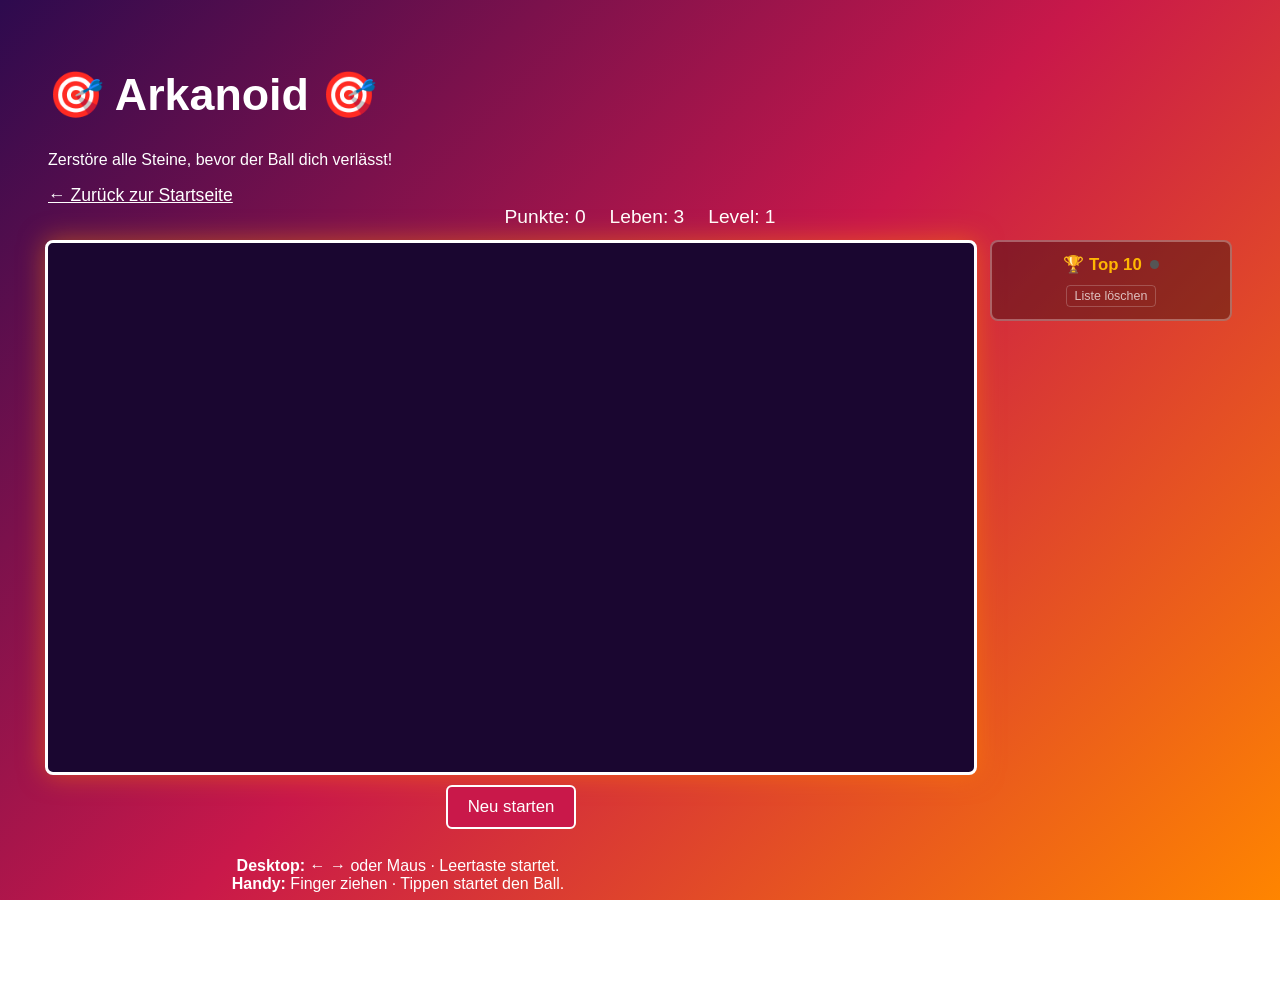
==== commit e8719551: "Show remaining seconds in effect bubbles; canvas scales with viewport - Effect bar bubbles now show " ====
--- a/arkanoid.html
+++ b/arkanoid.html
@@ -37,8 +37,8 @@
             box-shadow: 0 0 26px rgba(255, 133, 0, 0.5);
             display: block;
             width: 100%;
-            max-width: 784px;
-            height: auto;
+            aspect-ratio: 784 / 448;
+            max-height: calc(100svh - 320px);
             touch-action: none;
             user-select: none;
             -webkit-user-select: none;
@@ -135,7 +135,7 @@
             canvas { border-radius: 4px; }
         }
         @media (orientation: landscape) and (max-height: 480px) {
-            canvas { max-height: calc(100svh - 70px); }
+            canvas { max-height: calc(100svh - 80px); }
         }
 
     </style>
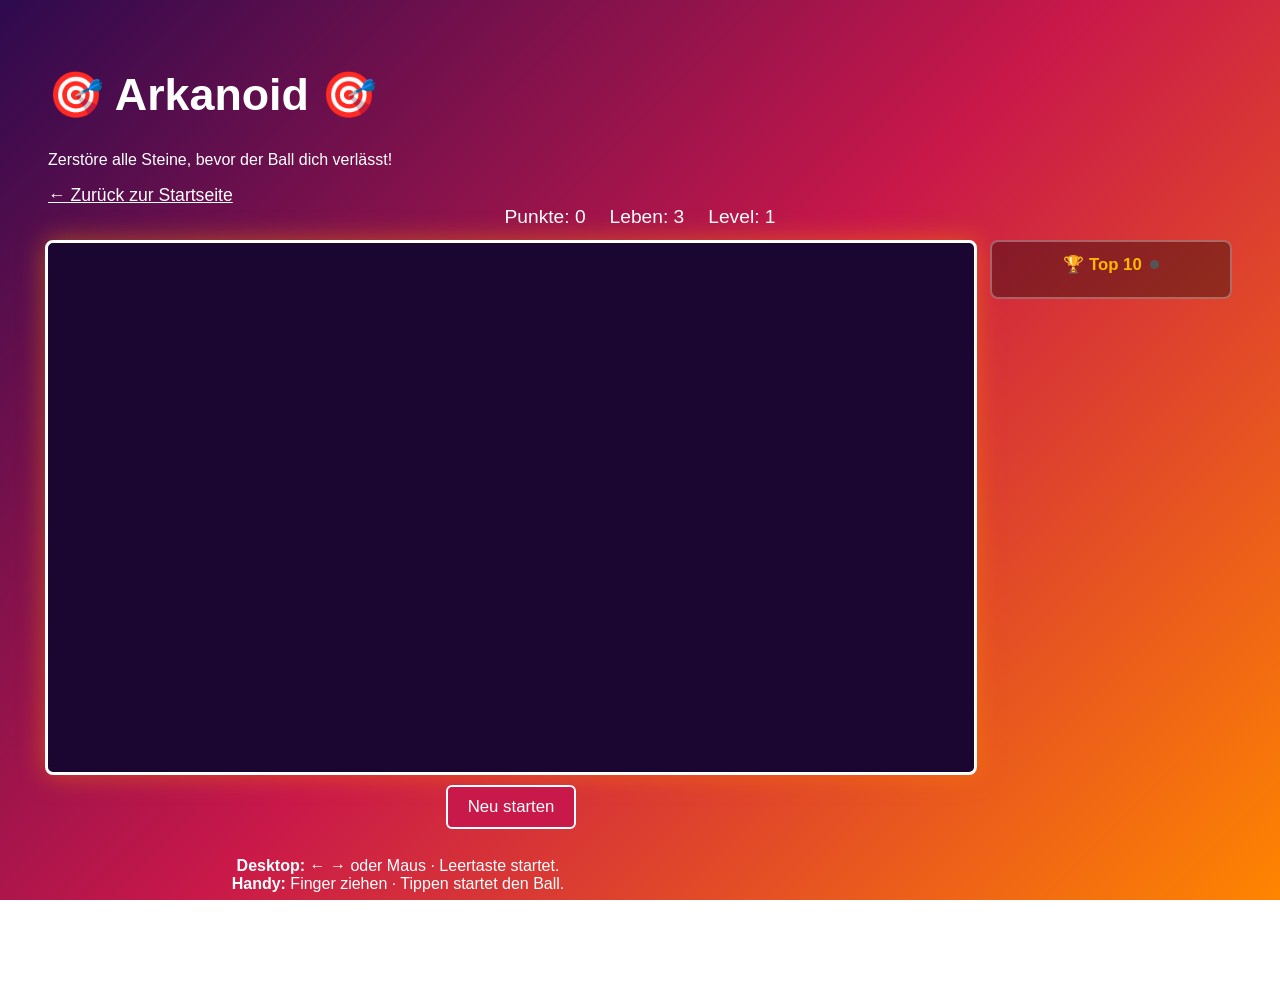
==== commit 9bf8035a: "Remove scoreboard clear button Co-Authored-By: Claude Sonnet 4.6 <noreply@anthropic.com>" ====
--- a/arkanoid.html
+++ b/arkanoid.html
@@ -164,7 +164,6 @@
                 <section class="scoreboard" aria-label="Top 10 Highscores">
                     <h2>🏆 Top 10 <span class="sync-dot" id="syncDot" title="Sync-Status"></span></h2>
                     <ol id="scores"></ol>
-                    <button type="button" class="clear" id="clearScores">Liste löschen</button>
                 </section>
             </div>
 
